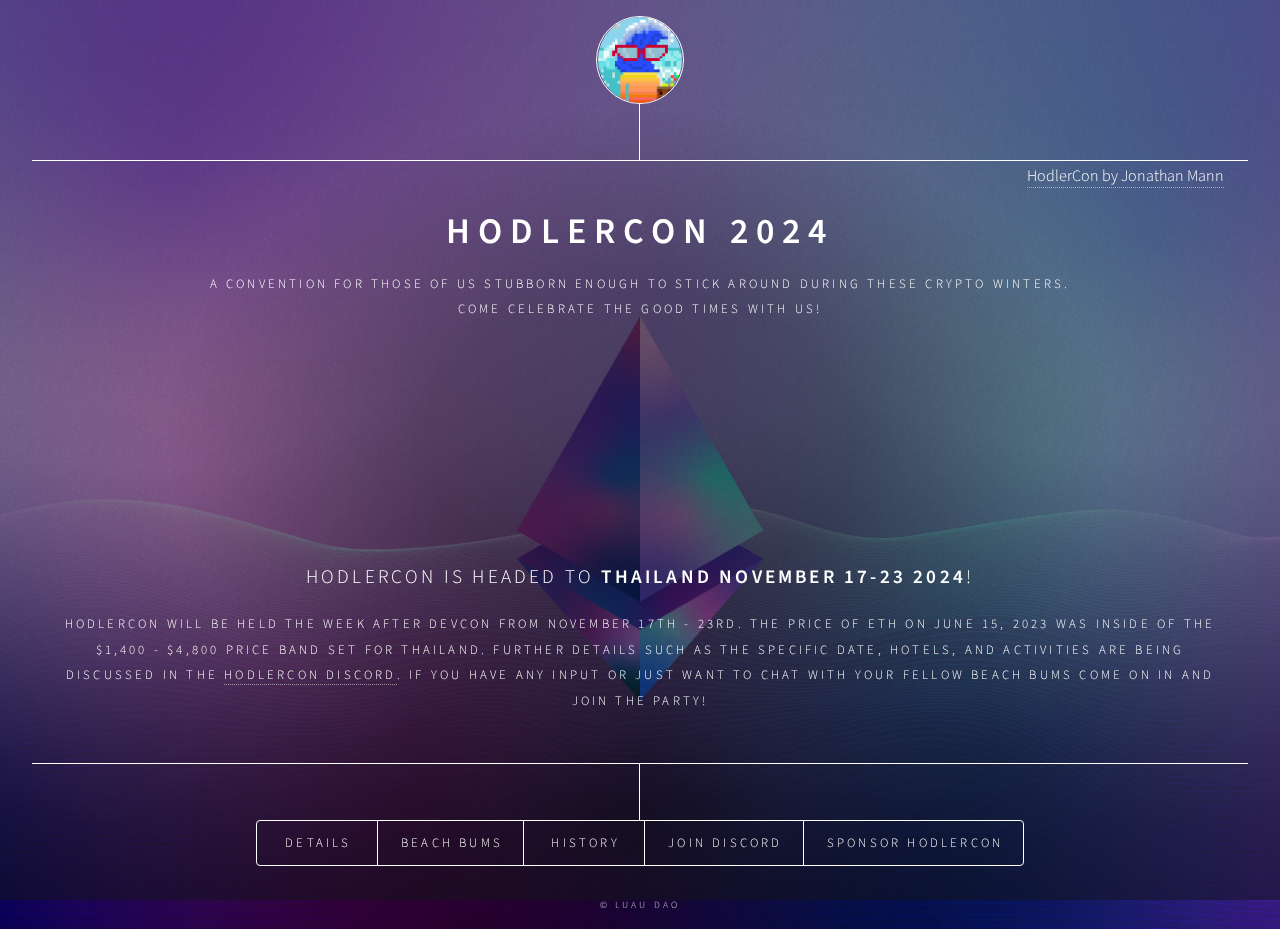
==== index.html @ 4661453b "Fix dates" ====
<!DOCTYPE HTML>
<!--
	Dimension by HTML5 UP
	html5up.net | @ajlkn
	Free for personal and commercial use under the CCA 3.0 license (html5up.net/license)
-->
<html>
	<head>
		<title>HodlerCon 2024</title>
		<link rel="apple-touch-icon" sizes="180x180" href="images/favicons/apple-touch-icon.png">
		<link rel="icon" type="image/png" sizes="32x32" href="images/favicons/favicon-32x32.png">
		<link rel="icon" type="image/png" sizes="16x16" href="images/favicons/favicon-16x16.png">
		<link rel="manifest" href="images/favicons/site.webmanifest">
		<link rel="mask-icon" href="images/favicons/safari-pinned-tab.svg" color="#5bbad5">
		<link rel="shortcut icon" href="images/favicons/favicon.ico">
		<meta name="msapplication-TileColor" content="#aa3d1e">
		<meta name="msapplication-config" content="images/favicons/browserconfig.xml">
		<meta name="theme-color" content="#ffffff">
		<meta charset="utf-8" />
		<meta name="viewport" content="width=device-width, initial-scale=1, user-scalable=no" />
		<link rel="stylesheet" href="assets/css/main.css" />
		<noscript><link rel="stylesheet" href="assets/css/noscript.css" /></noscript>
	</head>
	<body class="is-preload">

		<!-- Wrapper -->
			<div id="wrapper">

				<style>

					#overview-video {
						width: 100%;
						height: 100%;
						max-width: 360px;
						aspect-ratio: 16 / 9;
						margin-bottom: 0.5em;
					}

					#hodlercon-video {
						position: fixed;
						top: 0px;
						right: 0px;
						margin: 5px;
					}

					@media screen and (max-width: 736px) {
						#hodlercon-video {
							position: inherit;
						}
					}

					
				</style>

				<!-- Header -->
					<header id="header">
						<div class="logo">
							<img src="bb.png" style="	max-width: 100%;
														max-height: 100%;
														border-radius: 50%;">
						</div>
						<div class="content">
							<div class="inner">
								<h1>HodlerCon 2024</h1>
								<p>A convention for those of us stubborn enough to stick around during these crypto winters.<br/>Come celebrate the good times with us!</p>
								<iframe id="overview-video" src="https://www.youtube.com/embed/WRW9O5AIwBI" title="YouTube video player" frameborder="0" allow="accelerometer; autoplay; clipboard-write; encrypted-media; gyroscope; picture-in-picture; web-share" allowfullscreen></iframe>
								<p style="font-size: larger;">HodlerCon is headed to <strong>Thailand November 17-23 2024</strong>!</p>
								<p>Hodlercon will be held the week after Devcon from November 17th - 23rd. The price of ETH on June 15, 2023 was inside of the $1,400 - $4,800 price band set for Thailand. Further details such as the specific date, hotels, and activities are being discussed in the <a href="https://discord.com/invite/XS4bnxVawj">HodlerCon Discord</a>. If you have any input or just want to chat with your fellow beach bums come on in and join the party!</p>
							</div>
						</div>
						<nav>
							<ul>
								<li><a href="#details">Details</a></li>
								<li><a href="/beachbums" target="_new">Beach Bums</a></li>
								<li><a href="#history">History</a></li>
								<li><a href="https://discord.com/invite/XS4bnxVawj">Join Discord</a></li>
								<li><a href="https://forms.gle/fzM6CJZUQiHj1ija9" target="_new">Sponsor HodlerCon</a></li>
							</ul>
						</nav>
					</header>

				<!-- Main -->
					<div id="main">

						<!-- Details -->
							<article id="details" style="display: none; width: 60rem;">
								<h2 class="major">HodlerCon 2024 Details</h2>
								<p>HodlerCon will be held in Thailand in November 2024. Details are still being finalized. The location was determined by the price of ETH on June 15th, 2023. <a href="#votechoices">View the full list of locations that were previously up for voting</a>.</p>
								<p id="thailand"><img src="images/locations/thailand1.png" loading="lazy" style="width: 100%;"><br>
									<img src="images/locations/thailand2.png" loading="lazy" style="width: 100%;">&nbsp;</p>
								
							</article>

							<article id="votechoices" style="display: none; width: 60rem;">
								<h2 class="major">HodlerCon 2024 Locations</h2>
								<p>The location of HodlerCon 2024 was determined by the price of ETH on June 15, 2023. Listed below are a the options for each price range. Beach Bum hodlers used <a href="https://en.wikipedia.org/wiki/Ranked_voting" target="_blank">ranked choice voting</a> to vote for one location in each price band.</p>
								
								<h3 class="major" style="clear: both;">$0 - $1,400</h3>
								<p id="jt"><img src="images/locations/jt1.png" loading="lazy" style="width: 100%;"><br>
									<img src="images/locations/jt2.png" loading="lazy" style="width: 100%;">&nbsp;</p>
								<p id="goblin"><img src="images/locations/goblin1.jpg" loading="lazy" style="width: 100%;"><br>
									<img src="images/locations/goblin2.jpg" loading="lazy" style="width: 100%;">&nbsp;</p>
								<p id="orlando"><img src="images/locations/orlando1.png" loading="lazy" style="width: 100%;"><br>
									<img src="images/locations/orlando2.png" loading="lazy" style="width: 100%;">&nbsp;</p>
								<p id="glamping"><img src="images/locations/glamping1.png" loading="lazy" style="width: 100%;"><br>
									<img src="images/locations/glamping2.png" loading="lazy" style="width: 100%;">&nbsp;</p>
								<p id="cabos"><img src="images/locations/cabos1.png" loading="lazy" style="width: 100%;"><br>
									<img src="images/locations/cabos2.png" loading="lazy" style="width: 100%;">&nbsp;</p>
								<h3 class="major">$1,401 - $4,800</h3>
								<p id="puertorico"><img src="images/locations/puertorico1.png" loading="lazy" style="width: 100%;"><br>
									<img src="images/locations/puertorico2.png" loading="lazy" style="width: 100%;">&nbsp;</p>
								<p id="bermuda"><img src="images/locations/bermuda1.png" loading="lazy" style="width: 100%;"><br>
									<img src="images/locations/bermuda2.png" loading="lazy" style="width: 100%;">&nbsp;</p>
								<p id="iceland"><img src="images/locations/iceland1.png" loading="lazy" style="width: 100%;"><br>
									<img src="images/locations/iceland2.png" loading="lazy" style="width: 100%;">&nbsp;</p>
								<p id="thailand"><img src="images/locations/thailand1.png" loading="lazy" style="width: 100%;"><br>
									<img src="images/locations/thailand2.png" loading="lazy" style="width: 100%;">&nbsp;</p>
								<p id="portugal"><img src="images/locations/portugal1.png" loading="lazy" style="width: 100%;"><br>
									<img src="images/locations/portugal2.png" loading="lazy" style="width: 100%;">&nbsp;</p>
								<h3 class="major">$4,801 - $31,250</h3>
								<p id="greece"><img src="images/locations/greece1.png" loading="lazy" style="width: 100%;"><br>
									<img src="images/locations/greece2.png" loading="lazy" style="width: 100%;">&nbsp;</p>
								<p id="vietnam"><img src="images/locations/vietnam1.png" loading="lazy" style="width: 100%;"><br>
									<img src="images/locations/vietnam2.png" loading="lazy" style="width: 100%;">&nbsp;</p>
								<p id="fiji"><img src="images/locations/fiji1.png" loading="lazy" style="width: 100%;"><br>
									<img src="images/locations/fiji2.png" loading="lazy" style="width: 100%;">&nbsp;</p>
								<p id="nz"><img src="images/locations/nz1.png" loading="lazy" style="width: 100%;"><br>
									<img src="images/locations/nz2.png" loading="lazy" style="width: 100%;">&nbsp;</p>
								<p id="ireland"><img src="images/locations/ireland1.png" loading="lazy" style="width: 100%;"><br>
									<img src="images/locations/ireland2.png" loading="lazy" style="width: 100%;">&nbsp;</p>
							</article>

						<!-- History -->
							<article id="history" style="display: none;">
								<h2 class="major">History</h2>
								<span class="image main"><img src="images/history.jpg" loading="lazy" alt="" /></span>
								<p>HodlerCon was started on /r/EthFinance when Superphiz said we should go to Hawaii if the price was above ATH by next summer. The rest is history. More details to come.</p>
								<p><a href="/2022/">Archived version of HodlerCon 2022</a></p>
							</article>

					</div>

				<!-- Footer -->

					<div id="hodlercon-video" style="text-align: center;">
						<iframe src="https://www.youtube.com/embed/r38E8vqKCfg?&autoplay=1" title="YouTube video player" frameborder="0" allow="accelerometer; autoplay; clipboard-write; encrypted-media; gyroscope; picture-in-picture" allowfullscreen></iframe>
						<p style="margin: 0px;"><a href="https://songaday.world/auction/4865/" target="_new">HodlerCon by Jonathan Mann</a></p>
					</div>

					<footer id="footer">
						<p class="copyright">&copy; Luau DAO</p>
					</footer>
			</div>



		<!-- Scripts -->
			<script src="assets/js/jquery.min.js"></script>
			<script src="assets/js/browser.min.js"></script>
			<script src="assets/js/breakpoints.min.js"></script>
			<script src="assets/js/util.js"></script>
			<script src="assets/js/main.js"></script>

		<!-- BG -->
		<!-- Really hacky way to lazy load massive background image on slow connections or else nothing renders for 10+ seconds. Under script tags so $ is defined as native window onload doesn't work. I hate this template. -->
		<div id="bg2">
			<script>
				$( window ).on( "load", function () {
					document.getElementById("bg2").id = "bg";
				});
			</script>
		</div>
	</body>
</html>
---- assets/css/main.css ----
@import url(fontawesome-all.min.css);
@import url("https://fonts.googleapis.com/css?family=Source+Sans+Pro:300italic,600italic,300,600");

/*
	Dimension by HTML5 UP
	html5up.net | @ajlkn
	Free for personal and commercial use under the CCA 3.0 license (html5up.net/license)
*/

html, body, div, span, applet, object,
iframe, h1, h2, h3, h4, h5, h6, p, blockquote,
pre, a, abbr, acronym, address, big, cite,
code, del, dfn, em, img, ins, kbd, q, s, samp,
small, strike, strong, sub, sup, tt, var, b,
u, i, center, dl, dt, dd, ol, ul, li, fieldset,
form, label, legend, table, caption, tbody,
tfoot, thead, tr, th, td, article, aside,
canvas, details, embed, figure, figcaption,
footer, header, hgroup, menu, nav, output, ruby,
section, summary, time, mark, audio, video {
	margin: 0;
	padding: 0;
	border: 0;
	font-size: 100%;
	font: inherit;
	vertical-align: baseline;}

article, aside, details, figcaption, figure,
footer, header, hgroup, menu, nav, section {
	display: block;}

body {
	line-height: 1;
}

ol, ul {
	list-style: none;
}

blockquote, q {
	quotes: none;
}

	blockquote:before, blockquote:after, q:before, q:after {
		content: '';
		content: none;
	}

table {
	border-collapse: collapse;
	border-spacing: 0;
}

body {
	-webkit-text-size-adjust: none;
}

mark {
	background-color: transparent;
	color: inherit;
}

input::-moz-focus-inner {
	border: 0;
	padding: 0;
}

input, select, textarea {
	-moz-appearance: none;
	-webkit-appearance: none;
	-ms-appearance: none;
	appearance: none;
}

/* Basic */

	@-ms-viewport {
		width: device-width;
	}

	@media screen and (max-width: 480px) {

		html, body {
			min-width: 320px;
		}

	}

	html {
		box-sizing: border-box;
	}

	*, *:before, *:after {
		box-sizing: inherit;
	}

	body {
		background: #1b1f22;
	}

		body.is-preload *, body.is-preload *:before, body.is-preload *:after {
			-moz-animation: none !important;
			-webkit-animation: none !important;
			-ms-animation: none !important;
			animation: none !important;
			-moz-transition: none !important;
			-webkit-transition: none !important;
			-ms-transition: none !important;
			transition: none !important;
		}

/* Type */

	html {
		font-size: 16pt;
	}

		@media screen and (max-width: 1680px) {

			html {
				font-size: 12pt;
			}

		}

		@media screen and (max-width: 736px) {

			html {
				font-size: 11pt;
			}

		}

		@media screen and (max-width: 360px) {

			html {
				font-size: 10pt;
			}

		}

	body, input, select, textarea {
		color: #ffffff;
		font-family: "Source Sans Pro", sans-serif;
		font-weight: 300;
		font-size: 1rem;
		line-height: 1.65;
	}

	a {
		-moz-transition: color 0.2s ease-in-out, background-color 0.2s ease-in-out, border-bottom-color 0.2s ease-in-out;
		-webkit-transition: color 0.2s ease-in-out, background-color 0.2s ease-in-out, border-bottom-color 0.2s ease-in-out;
		-ms-transition: color 0.2s ease-in-out, background-color 0.2s ease-in-out, border-bottom-color 0.2s ease-in-out;
		transition: color 0.2s ease-in-out, background-color 0.2s ease-in-out, border-bottom-color 0.2s ease-in-out;
		border-bottom: dotted 1px rgba(255, 255, 255, 0.5);
		text-decoration: none;
		color: inherit;
	}

		a:hover {
			border-bottom-color: transparent;
		}

	strong, b {
		color: #ffffff;
		font-weight: 600;
	}

	em, i {
		font-style: italic;
	}

	p {
		margin: 0 0 1rem 0;
	}

	h1, h2, h3, h4, h5, h6 {
		color: #ffffff;
		font-weight: 600;
		line-height: 1.5;
		margin: 0 0 1rem 0;
		text-transform: uppercase;
		letter-spacing: 0.2rem;
	}

		h1 a, h2 a, h3 a, h4 a, h5 a, h6 a {
			color: inherit;
			text-decoration: none;
		}

		h1.major, h2.major, h3.major, h4.major, h5.major, h6.major {
			border-bottom: solid 1px #ffffff;
			/*width: -moz-max-content;
			width: -webkit-max-content;
			width: -ms-max-content;
			width: max-content;*/
			padding-bottom: 0.5rem;
			margin: 0 0 2rem 0;
		}

	h1 {
		font-size: 2.25rem;
		line-height: 1.3;
		letter-spacing: 0.5rem;
	}

	h2 {
		font-size: 1.5rem;
		line-height: 1.4;
		letter-spacing: 0.5rem;
	}

	h3 {
		font-size: 1rem;
	}

	h4 {
		font-size: 0.8rem;
	}

	h5 {
		font-size: 0.7rem;
	}

	h6 {
		font-size: 0.6rem;
	}

	@media screen and (max-width: 736px) {

		h1 {
			font-size: 1.75rem;
			line-height: 1.4;
		}

		h2 {
			font-size: 1.25em;
			line-height: 1.5;
		}

	}

	sub {
		font-size: 0.8rem;
		position: relative;
		top: 0.5rem;
	}

	sup {
		font-size: 0.8rem;
		position: relative;
		top: -0.5rem;
	}

	blockquote {
		border-left: solid 4px #ffffff;
		font-style: italic;
		margin: 0 0 2rem 0;
		padding: 0.5rem 0 0.5rem 2rem;
	}

	code {
		background: rgba(255, 255, 255, 0.075);
		border-radius: 4px;
		font-family: "Courier New", monospace;
		font-size: 0.9rem;
		margin: 0 0.25rem;
		padding: 0.25rem 0.65rem;
	}

	pre {
		-webkit-overflow-scrolling: touch;
		font-family: "Courier New", monospace;
		font-size: 0.9rem;
		margin: 0 0 2rem 0;
	}

		pre code {
			display: block;
			line-height: 1.75;
			padding: 1rem 1.5rem;
			overflow-x: auto;
		}

	hr {
		border: 0;
		border-bottom: solid 1px #ffffff;
		margin: 2.75rem 0;
	}

	.align-left {
		text-align: left;
	}

	.align-center {
		text-align: center;
	}

	.align-right {
		text-align: right;
	}

/* Form */

	form {
		margin: 0 0 2rem 0;
	}

		form > :last-child {
			margin-bottom: 0;
		}

		form > .fields {
			display: -moz-flex;
			display: -webkit-flex;
			display: -ms-flex;
			display: flex;
			-moz-flex-wrap: wrap;
			-webkit-flex-wrap: wrap;
			-ms-flex-wrap: wrap;
			flex-wrap: wrap;
			width: calc(100% + 3rem);
			margin: -1.5rem 0 2rem -1.5rem;
		}

			form > .fields > .field {
				-moz-flex-grow: 0;
				-webkit-flex-grow: 0;
				-ms-flex-grow: 0;
				flex-grow: 0;
				-moz-flex-shrink: 0;
				-webkit-flex-shrink: 0;
				-ms-flex-shrink: 0;
				flex-shrink: 0;
				padding: 1.5rem 0 0 1.5rem;
				width: calc(100% - 1.5rem);
			}

				form > .fields > .field.half {
					width: calc(50% - 0.75rem);
				}

				form > .fields > .field.third {
					width: calc(100%/3 - 0.5rem);
				}

				form > .fields > .field.quarter {
					width: calc(25% - 0.375rem);
				}

		@media screen and (max-width: 480px) {

			form > .fields {
				width: calc(100% + 3rem);
				margin: -1.5rem 0 2rem -1.5rem;
			}

				form > .fields > .field {
					padding: 1.5rem 0 0 1.5rem;
					width: calc(100% - 1.5rem);
				}

					form > .fields > .field.half {
						width: calc(100% - 1.5rem);
					}

					form > .fields > .field.third {
						width: calc(100% - 1.5rem);
					}

					form > .fields > .field.quarter {
						width: calc(100% - 1.5rem);
					}

		}

	label {
		color: #ffffff;
		display: block;
		font-size: 0.8rem;
		font-weight: 300;
		letter-spacing: 0.2rem;
		line-height: 1.5;
		margin: 0 0 1rem 0;
		text-transform: uppercase;
	}

	input[type="text"],
	input[type="password"],
	input[type="email"],
	input[type="tel"],
	select,
	textarea {
		-moz-appearance: none;
		-webkit-appearance: none;
		-ms-appearance: none;
		appearance: none;
		-moz-transition: border-color 0.2s ease-in-out, box-shadow 0.2s ease-in-out, background-color 0.2s ease-in-out;
		-webkit-transition: border-color 0.2s ease-in-out, box-shadow 0.2s ease-in-out, background-color 0.2s ease-in-out;
		-ms-transition: border-color 0.2s ease-in-out, box-shadow 0.2s ease-in-out, background-color 0.2s ease-in-out;
		transition: border-color 0.2s ease-in-out, box-shadow 0.2s ease-in-out, background-color 0.2s ease-in-out;
		background-color: transparent;
		border-radius: 4px;
		border: solid 1px #ffffff;
		color: inherit;
		display: block;
		outline: 0;
		padding: 0 1rem;
		text-decoration: none;
		width: 100%;
	}

		input[type="text"]:invalid,
		input[type="password"]:invalid,
		input[type="email"]:invalid,
		input[type="tel"]:invalid,
		select:invalid,
		textarea:invalid {
			box-shadow: none;
		}

		input[type="text"]:focus,
		input[type="password"]:focus,
		input[type="email"]:focus,
		input[type="tel"]:focus,
		select:focus,
		textarea:focus {
			background: rgba(255, 255, 255, 0.075);
			border-color: #ffffff;
			box-shadow: 0 0 0 1px #ffffff;
		}

	select {
		background-image: url("data:image/svg+xml;charset=utf8,%3Csvg xmlns='http://www.w3.org/2000/svg' width='40' height='40' preserveAspectRatio='none' viewBox='0 0 40 40'%3E%3Cpath d='M9.4,12.3l10.4,10.4l10.4-10.4c0.2-0.2,0.5-0.4,0.9-0.4c0.3,0,0.6,0.1,0.9,0.4l3.3,3.3c0.2,0.2,0.4,0.5,0.4,0.9 c0,0.4-0.1,0.6-0.4,0.9L20.7,31.9c-0.2,0.2-0.5,0.4-0.9,0.4c-0.3,0-0.6-0.1-0.9-0.4L4.3,17.3c-0.2-0.2-0.4-0.5-0.4-0.9 c0-0.4,0.1-0.6,0.4-0.9l3.3-3.3c0.2-0.2,0.5-0.4,0.9-0.4S9.1,12.1,9.4,12.3z' fill='%23ffffff' /%3E%3C/svg%3E");
		background-size: 1.25rem;
		background-repeat: no-repeat;
		background-position: calc(100% - 1rem) center;
		height: 2.75rem;
		padding-right: 2.75rem;
		text-overflow: ellipsis;
	}

		select option {
			color: #ffffff;
			background: #1b1f22;
		}

		select:focus::-ms-value {
			background-color: transparent;
		}

		select::-ms-expand {
			display: none;
		}

	input[type="text"],
	input[type="password"],
	input[type="email"],
	select {
		height: 2.75rem;
	}

	textarea {
		padding: 0.75rem 1rem;
	}

	input[type="checkbox"],
	input[type="radio"] {
		-moz-appearance: none;
		-webkit-appearance: none;
		-ms-appearance: none;
		appearance: none;
		display: block;
		float: left;
		margin-right: -2rem;
		opacity: 0;
		width: 1rem;
		z-index: -1;
	}

		input[type="checkbox"] + label,
		input[type="radio"] + label {
			text-decoration: none;
			-moz-user-select: none;
			-webkit-user-select: none;
			-ms-user-select: none;
			user-select: none;
			color: #ffffff;
			cursor: pointer;
			display: inline-block;
			font-size: 0.8rem;
			font-weight: 300;
			margin: 0 0 0.5rem 0;
			padding-left: 2.65rem;
			padding-right: 0.75rem;
			position: relative;
		}

			input[type="checkbox"] + label:before,
			input[type="radio"] + label:before {
				-moz-osx-font-smoothing: grayscale;
				-webkit-font-smoothing: antialiased;
				display: inline-block;
				font-style: normal;
				font-variant: normal;
				text-rendering: auto;
				line-height: 1;
				text-transform: none !important;
				font-family: 'Font Awesome 5 Free';
				font-weight: 900;
			}

			input[type="checkbox"] + label:before,
			input[type="radio"] + label:before {
				-moz-transition: border-color 0.2s ease-in-out, box-shadow 0.2s ease-in-out, background-color 0.2s ease-in-out;
				-webkit-transition: border-color 0.2s ease-in-out, box-shadow 0.2s ease-in-out, background-color 0.2s ease-in-out;
				-ms-transition: border-color 0.2s ease-in-out, box-shadow 0.2s ease-in-out, background-color 0.2s ease-in-out;
				transition: border-color 0.2s ease-in-out, box-shadow 0.2s ease-in-out, background-color 0.2s ease-in-out;
				border-radius: 4px;
				border: solid 1px #ffffff;
				content: '';
				display: inline-block;
				height: 1.65rem;
				left: 0;
				line-height: 1.65rem;
				position: absolute;
				text-align: center;
				top: -0.15rem;
				width: 1.65rem;
			}

		input[type="checkbox"]:checked + label:before,
		input[type="radio"]:checked + label:before {
			background: #ffffff !important;
			border-color: #ffffff !important;
			color: #1b1f22;
			content: '\f00c';
		}

		input[type="checkbox"]:focus + label:before,
		input[type="radio"]:focus + label:before {
			background: rgba(255, 255, 255, 0.075);
			border-color: #ffffff;
			box-shadow: 0 0 0 1px #ffffff;
		}

	input[type="checkbox"] + label:before {
		border-radius: 4px;
	}

	input[type="radio"] + label:before {
		border-radius: 100%;
	}

	::-webkit-input-placeholder {
		color: rgba(255, 255, 255, 0.5) !important;
		opacity: 1.0;
	}

	:-moz-placeholder {
		color: rgba(255, 255, 255, 0.5) !important;
		opacity: 1.0;
	}

	::-moz-placeholder {
		color: rgba(255, 255, 255, 0.5) !important;
		opacity: 1.0;
	}

	:-ms-input-placeholder {
		color: rgba(255, 255, 255, 0.5) !important;
		opacity: 1.0;
	}

	.formerize-placeholder {
		color: rgba(255, 255, 255, 0.5) !important;
		opacity: 1.0;
	}

/* Box */

	.box {
		border-radius: 4px;
		border: solid 1px #ffffff;
		margin-bottom: 2rem;
		padding: 1.5em;
	}

		.box > :last-child,
		.box > :last-child > :last-child,
		.box > :last-child > :last-child > :last-child {
			margin-bottom: 0;
		}

		.box.alt {
			border: 0;
			border-radius: 0;
			padding: 0;
		}

/* Icon */

	.icon {
		text-decoration: none;
		border-bottom: none;
		position: relative;
	}

		.icon:before {
			-moz-osx-font-smoothing: grayscale;
			-webkit-font-smoothing: antialiased;
			display: inline-block;
			font-style: normal;
			font-variant: normal;
			text-rendering: auto;
			line-height: 1;
			text-transform: none !important;
			font-family: 'Font Awesome 5 Free';
			font-weight: 400;
		}

		.icon > .label {
			display: none;
		}

		.icon:before {
			line-height: inherit;
		}

		.icon.solid:before {
			font-weight: 900;
		}

		.icon.brands:before {
			font-family: 'Font Awesome 5 Brands';
		}

/* Image */

	.image {
		border-radius: 4px;
		border: 0;
		display: inline-block;
		position: relative;
	}

		.image:before {
			pointer-events: none;
			background-image: url("../../images/overlay.png");
			background-color: rgba(19, 21, 25, 0.5);
			border-radius: 4px;
			content: '';
			display: block;
			height: 100%;
			left: 0;
			opacity: 0.5;
			position: absolute;
			top: 0;
			width: 100%;
		}

		.image img {
			border-radius: 4px;
			display: block;
		}

		.image.left, .image.right {
			max-width: 40%;
		}

			.image.left img, .image.right img {
				width: 100%;
			}

		.image.left {
			float: left;
			padding: 0 1.5em 1em 0;
			top: 0.25em;
		}

		.image.right {
			float: right;
			padding: 0 0 1em 1.5em;
			top: 0.25em;
		}

		.image.fit {
			display: block;
			margin: 0 0 2rem 0;
			width: 100%;
		}

			.image.fit img {
				width: 100%;
			}

		.image.main {
			display: block;
			margin: 2.5rem 0;
			width: 100%;
		}

			.image.main img {
				width: 100%;
			}

		@media screen and (max-width: 736px) {

			.image.main {
				margin: 2rem 0;
			}

		}

		@media screen and (max-width: 480px) {

			.image.main {
				margin: 1.5rem 0;
			}

		}

/* List */

	ol {
		list-style: decimal;
		margin: 0 0 2rem 0;
		padding-left: 1.25em;
	}

		ol li {
			padding-left: 0.25em;
		}

	ul {
		list-style: disc;
		margin: 0 0 2rem 0;
		padding-left: 1em;
	}

		ul li {
			padding-left: 0.5em;
		}

		ul.alt {
			list-style: none;
			padding-left: 0;
		}

			ul.alt li {
				border-top: solid 1px #ffffff;
				padding: 0.5em 0;
			}

				ul.alt li:first-child {
					border-top: 0;
					padding-top: 0;
				}

	dl {
		margin: 0 0 2rem 0;
	}

		dl dt {
			display: block;
			font-weight: 600;
			margin: 0 0 1rem 0;
		}

		dl dd {
			margin-left: 2rem;
		}

/* Actions */

	ul.actions {
		display: -moz-flex;
		display: -webkit-flex;
		display: -ms-flex;
		display: flex;
		cursor: default;
		list-style: none;
		margin-left: -1rem;
		padding-left: 0;
	}

		ul.actions li {
			padding: 0 0 0 1rem;
			vertical-align: middle;
		}

		ul.actions.special {
			-moz-justify-content: center;
			-webkit-justify-content: center;
			-ms-justify-content: center;
			justify-content: center;
			width: 100%;
			margin-left: 0;
		}

			ul.actions.special li:first-child {
				padding-left: 0;
			}

		ul.actions.stacked {
			-moz-flex-direction: column;
			-webkit-flex-direction: column;
			-ms-flex-direction: column;
			flex-direction: column;
			margin-left: 0;
		}

			ul.actions.stacked li {
				padding: 1.3rem 0 0 0;
			}

				ul.actions.stacked li:first-child {
					padding-top: 0;
				}

		ul.actions.fit {
			width: calc(100% + 1rem);
		}

			ul.actions.fit li {
				-moz-flex-grow: 1;
				-webkit-flex-grow: 1;
				-ms-flex-grow: 1;
				flex-grow: 1;
				-moz-flex-shrink: 1;
				-webkit-flex-shrink: 1;
				-ms-flex-shrink: 1;
				flex-shrink: 1;
				width: 100%;
			}

				ul.actions.fit li > * {
					width: 100%;
				}

			ul.actions.fit.stacked {
				width: 100%;
			}

		@media screen and (max-width: 480px) {

			ul.actions:not(.fixed) {
				-moz-flex-direction: column;
				-webkit-flex-direction: column;
				-ms-flex-direction: column;
				flex-direction: column;
				margin-left: 0;
				width: 100% !important;
			}

				ul.actions:not(.fixed) li {
					-moz-flex-grow: 1;
					-webkit-flex-grow: 1;
					-ms-flex-grow: 1;
					flex-grow: 1;
					-moz-flex-shrink: 1;
					-webkit-flex-shrink: 1;
					-ms-flex-shrink: 1;
					flex-shrink: 1;
					padding: 1rem 0 0 0;
					text-align: center;
					width: 100%;
				}

					ul.actions:not(.fixed) li > * {
						width: 100%;
					}

					ul.actions:not(.fixed) li:first-child {
						padding-top: 0;
					}

					ul.actions:not(.fixed) li input[type="submit"],
					ul.actions:not(.fixed) li input[type="reset"],
					ul.actions:not(.fixed) li input[type="button"],
					ul.actions:not(.fixed) li button,
					ul.actions:not(.fixed) li .button {
						width: 100%;
					}

						ul.actions:not(.fixed) li input[type="submit"].icon:before,
						ul.actions:not(.fixed) li input[type="reset"].icon:before,
						ul.actions:not(.fixed) li input[type="button"].icon:before,
						ul.actions:not(.fixed) li button.icon:before,
						ul.actions:not(.fixed) li .button.icon:before {
							margin-left: -0.5em;
						}

		}

/* Icons */

	ul.icons {
		cursor: default;
		list-style: none;
		padding-left: 0;
	}

		ul.icons li {
			display: inline-block;
			padding: 0 0.75em 0 0;
		}

			ul.icons li:last-child {
				padding-right: 0;
			}

			ul.icons li a {
				border-radius: 100%;
				box-shadow: inset 0 0 0 1px #ffffff;
				display: inline-block;
				height: 2.25rem;
				line-height: 2.25rem;
				text-align: center;
				width: 2.25rem;
			}

				ul.icons li a:hover {
					background-color: rgba(255, 255, 255, 0.075);
				}

				ul.icons li a:active {
					background-color: rgba(255, 255, 255, 0.175);
				}

/* Table */

	.table-wrapper {
		-webkit-overflow-scrolling: touch;
		overflow-x: auto;
	}

	table {
		margin: 0 0 2rem 0;
		width: 100%;
	}

		table tbody tr {
			border: solid 1px #ffffff;
			border-left: 0;
			border-right: 0;
		}

			table tbody tr:nth-child(2n + 1) {
				background-color: rgba(255, 255, 255, 0.075);
			}

		table td {
			padding: 0.75em 0.75em;
		}

		table th {
			color: #ffffff;
			font-size: 0.9em;
			font-weight: 600;
			padding: 0 0.75em 0.75em 0.75em;
			text-align: left;
		}

		table thead {
			border-bottom: solid 2px #ffffff;
		}

		table tfoot {
			border-top: solid 2px #ffffff;
		}

		table.alt {
			border-collapse: separate;
		}

			table.alt tbody tr td {
				border: solid 1px #ffffff;
				border-left-width: 0;
				border-top-width: 0;
			}

				table.alt tbody tr td:first-child {
					border-left-width: 1px;
				}

			table.alt tbody tr:first-child td {
				border-top-width: 1px;
			}

			table.alt thead {
				border-bottom: 0;
			}

			table.alt tfoot {
				border-top: 0;
			}

/* Button */

	input[type="submit"],
	input[type="reset"],
	input[type="button"],
	button,
	.button {
		-moz-appearance: none;
		-webkit-appearance: none;
		-ms-appearance: none;
		appearance: none;
		-moz-transition: background-color 0.2s ease-in-out, color 0.2s ease-in-out;
		-webkit-transition: background-color 0.2s ease-in-out, color 0.2s ease-in-out;
		-ms-transition: background-color 0.2s ease-in-out, color 0.2s ease-in-out;
		transition: background-color 0.2s ease-in-out, color 0.2s ease-in-out;
		background-color: transparent;
		border-radius: 4px;
		border: 0;
		box-shadow: inset 0 0 0 1px #ffffff;
		color: #ffffff !important;
		cursor: pointer;
		display: inline-block;
		font-size: 0.8rem;
		font-weight: 300;
		height: 2.75rem;
		letter-spacing: 0.2rem;
		line-height: 2.75rem;
		outline: 0;
		padding: 0 1.25rem 0 1.35rem;
		text-align: center;
		text-decoration: none;
		text-transform: uppercase;
		white-space: nowrap;
	}

		input[type="submit"]:hover,
		input[type="reset"]:hover,
		input[type="button"]:hover,
		button:hover,
		.button:hover {
			background-color: rgba(255, 255, 255, 0.075);
		}

		input[type="submit"]:active,
		input[type="reset"]:active,
		input[type="button"]:active,
		button:active,
		.button:active {
			background-color: rgba(255, 255, 255, 0.175);
		}

		input[type="submit"].icon:before,
		input[type="reset"].icon:before,
		input[type="button"].icon:before,
		button.icon:before,
		.button.icon:before {
			margin-right: 0.5em;
		}

		input[type="submit"].fit,
		input[type="reset"].fit,
		input[type="button"].fit,
		button.fit,
		.button.fit {
			width: 100%;
		}

		input[type="submit"].small,
		input[type="reset"].small,
		input[type="button"].small,
		button.small,
		.button.small {
			font-size: 0.6rem;
			height: 2.0625rem;
			line-height: 2.0625rem;
		}

		input[type="submit"].primary,
		input[type="reset"].primary,
		input[type="button"].primary,
		button.primary,
		.button.primary {
			background-color: #ffffff;
			color: #1b1f22 !important;
			font-weight: 600;
		}

		input[type="submit"].disabled, input[type="submit"]:disabled,
		input[type="reset"].disabled,
		input[type="reset"]:disabled,
		input[type="button"].disabled,
		input[type="button"]:disabled,
		button.disabled,
		button:disabled,
		.button.disabled,
		.button:disabled {
			pointer-events: none;
			cursor: default;
			opacity: 0.25;
		}

	input[type="submit"],
	input[type="reset"],
	input[type="button"],
	button {
		line-height: calc(2.75rem - 2px);
	}

/* BG */

	#bg {
		-moz-transform: scale(1.0);
		-webkit-transform: scale(1.0);
		-ms-transform: scale(1.0);
		transform: scale(1.0);
		-webkit-backface-visibility: hidden;
		position: fixed;
		top: 0;
		left: 0;
		width: 100%;
		height: 100vh;
		z-index: 1;
	}

		#bg:before, #bg:after {
			content: '';
			display: block;
			position: absolute;
			top: 0;
			left: 0;
			width: 100%;
			height: 100%;
		}

		#bg:before {
			-moz-transition: background-color 2.5s ease-in-out;
			-webkit-transition: background-color 2.5s ease-in-out;
			-ms-transition: background-color 2.5s ease-in-out;
			transition: background-color 2.5s ease-in-out;
			-moz-transition-delay: 0.75s;
			-webkit-transition-delay: 0.75s;
			-ms-transition-delay: 0.75s;
			transition-delay: 0.75s;
			background-image: linear-gradient(to top, rgba(19, 21, 25, 0.5), rgba(19, 21, 25, 0.5)), url("../../images/overlay.png");
			background-size: auto,
 256px 256px;
			background-position: center,
 center;
			background-repeat: no-repeat,
 repeat;
			z-index: 2;
		}

		#bg:after {
			-moz-transform: scale(1.125);
			-webkit-transform: scale(1.125);
			-ms-transform: scale(1.125);
			transform: scale(1.125);
			-moz-transition: -moz-transform 0.325s ease-in-out, -moz-filter 0.325s ease-in-out;
			-webkit-transition: -webkit-transform 0.325s ease-in-out, -webkit-filter 0.325s ease-in-out;
			-ms-transition: -ms-transform 0.325s ease-in-out, -ms-filter 0.325s ease-in-out;
			transition: transform 0.325s ease-in-out, filter 0.325s ease-in-out;
			background-image: url("../../images/bg.jpg");
			background-position: center;
			background-size: cover;
			background-repeat: no-repeat;
			z-index: 1;
		}

		body.is-article-visible #bg:after {
			-moz-transform: scale(1.0825);
			-webkit-transform: scale(1.0825);
			-ms-transform: scale(1.0825);
			transform: scale(1.0825);
			-moz-filter: blur(0.2rem);
			-webkit-filter: blur(0.2rem);
			-ms-filter: blur(0.2rem);
			filter: blur(0.2rem);
		}

		body.is-preload #bg:before {
			background-color: #000000;
		}

/* Wrapper */

	#wrapper {
		display: -moz-flex;
		display: -webkit-flex;
		display: -ms-flex;
		display: flex;
		-moz-flex-direction: column;
		-webkit-flex-direction: column;
		-ms-flex-direction: column;
		flex-direction: column;
		-moz-align-items: center;
		-webkit-align-items: center;
		-ms-align-items: center;
		align-items: center;
		-moz-justify-content: space-between;
		-webkit-justify-content: space-between;
		-ms-justify-content: space-between;
		justify-content: space-between;
		position: relative;
		min-height: 100vh;
		width: 100%;
		padding: 1rem 2rem;
		z-index: 3;
	}

		#wrapper:before {
			content: '';
			display: block;
		}

		@media screen and (max-width: 1680px) {

			#wrapper {
				padding: 1rem 2rem;
			}

		}

		@media screen and (max-width: 736px) {

			#wrapper {
				padding: 1rem 1rem;
			}

		}

		@media screen and (max-width: 480px) {

			#wrapper {
				padding: 1rem;
			}

		}

/* Header */

	#header {
		display: -moz-flex;
		display: -webkit-flex;
		display: -ms-flex;
		display: flex;
		-moz-flex-direction: column;
		-webkit-flex-direction: column;
		-ms-flex-direction: column;
		flex-direction: column;
		-moz-align-items: center;
		-webkit-align-items: center;
		-ms-align-items: center;
		align-items: center;
		-moz-transition: -moz-transform 0.325s ease-in-out, -moz-filter 0.325s ease-in-out, opacity 0.325s ease-in-out;
		-webkit-transition: -webkit-transform 0.325s ease-in-out, -webkit-filter 0.325s ease-in-out, opacity 0.325s ease-in-out;
		-ms-transition: -ms-transform 0.325s ease-in-out, -ms-filter 0.325s ease-in-out, opacity 0.325s ease-in-out;
		transition: transform 0.325s ease-in-out, filter 0.325s ease-in-out, opacity 0.325s ease-in-out;
		background-image: -moz-radial-gradient(rgba(0, 0, 0, 0.25) 25%, rgba(0, 0, 0, 0) 55%);
		background-image: -webkit-radial-gradient(rgba(0, 0, 0, 0.25) 25%, rgba(0, 0, 0, 0) 55%);
		background-image: -ms-radial-gradient(rgba(0, 0, 0, 0.25) 25%, rgba(0, 0, 0, 0) 55%);
		background-image: radial-gradient(rgba(0, 0, 0, 0.25) 25%, rgba(0, 0, 0, 0) 55%);
		max-width: 100%;
		text-align: center;
	}

		#header > * {
			-moz-transition: opacity 0.325s ease-in-out;
			-webkit-transition: opacity 0.325s ease-in-out;
			-ms-transition: opacity 0.325s ease-in-out;
			transition: opacity 0.325s ease-in-out;
			position: relative;
			margin-top: 3.5rem;
		}

			#header > *:before {
				content: '';
				display: block;
				position: absolute;
				top: calc(-3.5rem - 1px);
				left: calc(50% - 1px);
				width: 1px;
				height: calc(3.5rem + 1px);
				background: #ffffff;
			}

		#header > :first-child {
			margin-top: 0;
		}

			#header > :first-child:before {
				display: none;
			}

		#header .logo {
			width: 5.5rem;
			height: 5.5rem;
			line-height: 5.5rem;
			border: solid 1px #ffffff;
			border-radius: 100%;
		}

			#header .logo .icon:before {
				font-size: 2rem;
			}

		#header .content {
			border-style: solid;
			border-color: #ffffff;
			border-top-width: 1px;
			border-bottom-width: 1px;
			max-width: 100%;
		}

			#header .content .inner {
				-moz-transition: max-height 0.75s ease, padding 0.75s ease, opacity 0.325s ease-in-out;
				-webkit-transition: max-height 0.75s ease, padding 0.75s ease, opacity 0.325s ease-in-out;
				-ms-transition: max-height 0.75s ease, padding 0.75s ease, opacity 0.325s ease-in-out;
				transition: max-height 0.75s ease, padding 0.75s ease, opacity 0.325s ease-in-out;
				-moz-transition-delay: 0.25s;
				-webkit-transition-delay: 0.25s;
				-ms-transition-delay: 0.25s;
				transition-delay: 0.25s;
				padding: 3rem 2rem;
				/*max-height: 40rem;*/
				overflow: hidden;
			}

				#header .content .inner > :last-child {
					margin-bottom: 0;
				}

			#header .content p {
				text-transform: uppercase;
				letter-spacing: 0.2rem;
				font-size: 0.8rem;
				line-height: 2;
			}

		#header nav ul {
			display: -moz-flex;
			display: -webkit-flex;
			display: -ms-flex;
			display: flex;
			margin-bottom: 0;
			list-style: none;
			padding-left: 0;
			border: solid 1px #ffffff;
			border-radius: 4px;
		}

			#header nav ul li {
				padding-left: 0;
				border-left: solid 1px #ffffff;
			}

				#header nav ul li:first-child {
					border-left: 0;
				}

				#header nav ul li a {
					display: block;
					min-width: 7.5rem;
					height: 2.75rem;
					line-height: 2.75rem;
					padding: 0 1.25rem 0 1.45rem;
					text-transform: uppercase;
					letter-spacing: 0.2rem;
					font-size: 0.8rem;
					border-bottom: 0;
				}

					#header nav ul li a:hover {
						background-color: rgba(255, 255, 255, 0.075);
					}

					#header nav ul li a:active {
						background-color: rgba(255, 255, 255, 0.175);
					}

		#header nav.use-middle:after {
			content: '';
			display: block;
			position: absolute;
			top: 0;
			left: calc(50% - 1px);
			width: 1px;
			height: 100%;
			background: #ffffff;
		}

		#header nav.use-middle ul li.is-middle {
			border-left: 0;
		}

		body.is-article-visible #header {
			-moz-transform: scale(0.95);
			-webkit-transform: scale(0.95);
			-ms-transform: scale(0.95);
			transform: scale(0.95);
			-moz-filter: blur(0.1rem);
			-webkit-filter: blur(0.1rem);
			-ms-filter: blur(0.1rem);
			filter: blur(0.1rem);
			opacity: 0;
		}

		body.is-preload #header {
			-moz-filter: blur(0.125rem);
			-webkit-filter: blur(0.125rem);
			-ms-filter: blur(0.125rem);
			filter: blur(0.125rem);
		}

			body.is-preload #header > * {
				opacity: 0;
			}

			body.is-preload #header .content .inner {
				max-height: 0;
				padding-top: 0;
				padding-bottom: 0;
				opacity: 0;
			}

		@media screen and (max-width: 980px) {

			#header .content p br {
				display: none;
			}

		}

		@media screen and (max-width: 736px) {

			#header > * {
				margin-top: 2rem;
			}

				#header > *:before {
					top: calc(-2rem - 1px);
					height: calc(2rem + 1px);
				}

			#header .logo {
				width: 4.75rem;
				height: 4.75rem;
				line-height: 4.75rem;
			}

				#header .logo .icon:before {
					font-size: 1.75rem;
				}

			#header .content .inner {
				padding: 2.5rem 1rem;
			}

			#header .content p {
				line-height: 1.875;
			}

		}

		@media screen and (max-width: 480px) {

			#header {
				padding: 1.5rem 0;
			}

				#header .content .inner {
					padding: 2.5rem 0;
				}

				#header nav ul {
					-moz-flex-direction: column;
					-webkit-flex-direction: column;
					-ms-flex-direction: column;
					flex-direction: column;
					min-width: 10rem;
					max-width: 100%;
				}

					#header nav ul li {
						border-left: 0;
						border-top: solid 1px #ffffff;
					}

						#header nav ul li:first-child {
							border-top: 0;
						}

						#header nav ul li a {
							height: 3rem;
							line-height: 3rem;
							min-width: 0;
							width: 100%;
						}

				#header nav.use-middle:after {
					display: none;
				}

		}

/* Main */

	#main {
		-moz-flex-grow: 1;
		-webkit-flex-grow: 1;
		-ms-flex-grow: 1;
		flex-grow: 1;
		-moz-flex-shrink: 1;
		-webkit-flex-shrink: 1;
		-ms-flex-shrink: 1;
		flex-shrink: 1;
		display: -moz-flex;
		display: -webkit-flex;
		display: -ms-flex;
		display: flex;
		-moz-align-items: center;
		-webkit-align-items: center;
		-ms-align-items: center;
		align-items: center;
		-moz-justify-content: center;
		-webkit-justify-content: center;
		-ms-justify-content: center;
		justify-content: center;
		-moz-flex-direction: column;
		-webkit-flex-direction: column;
		-ms-flex-direction: column;
		flex-direction: column;
		position: relative;
		max-width: 100%;
		z-index: 3;
	}

		#main article {
			-moz-transform: translateY(0.25rem);
			-webkit-transform: translateY(0.25rem);
			-ms-transform: translateY(0.25rem);
			transform: translateY(0.25rem);
			-moz-transition: opacity 0.325s ease-in-out, -moz-transform 0.325s ease-in-out;
			-webkit-transition: opacity 0.325s ease-in-out, -webkit-transform 0.325s ease-in-out;
			-ms-transition: opacity 0.325s ease-in-out, -ms-transform 0.325s ease-in-out;
			transition: opacity 0.325s ease-in-out, transform 0.325s ease-in-out;
			padding: 4.5rem 2.5rem 1.5rem 2.5rem ;
			position: relative;
			width: 40rem;
			max-width: 100%;
			background-color: rgba(27, 31, 34, 0.85);
			border-radius: 4px;
			opacity: 0;
		}

			#main article.active {
				-moz-transform: translateY(0);
				-webkit-transform: translateY(0);
				-ms-transform: translateY(0);
				transform: translateY(0);
				opacity: 1;
			}

			#main article .close {
				display: block;
				position: absolute;
				top: 0;
				right: 0;
				width: 4rem;
				height: 4rem;
				cursor: pointer;
				text-indent: 4rem;
				overflow: hidden;
				white-space: nowrap;
			}

				#main article .close:before {
					-moz-transition: background-color 0.2s ease-in-out;
					-webkit-transition: background-color 0.2s ease-in-out;
					-ms-transition: background-color 0.2s ease-in-out;
					transition: background-color 0.2s ease-in-out;
					content: '';
					display: block;
					position: absolute;
					top: 0.75rem;
					left: 0.75rem;
					width: 2.5rem;
					height: 2.5rem;
					border-radius: 100%;
					background-position: center;
					background-image: url("data:image/svg+xml;charset=utf8,%3Csvg xmlns='http://www.w3.org/2000/svg' xmlns:xlink='http://www.w3.org/1999/xlink' width='20px' height='20px' viewBox='0 0 20 20' zoomAndPan='disable'%3E%3Cstyle%3Eline %7B stroke: %23ffffff%3B stroke-width: 1%3B %7D%3C/style%3E%3Cline x1='2' y1='2' x2='18' y2='18' /%3E%3Cline x1='18' y1='2' x2='2' y2='18' /%3E%3C/svg%3E");
					background-size: 20px 20px;
					background-repeat: no-repeat;
				}

				#main article .close:hover:before {
					background-color: rgba(255, 255, 255, 0.075);
				}

				#main article .close:active:before {
					background-color: rgba(255, 255, 255, 0.175);
				}

		@media screen and (max-width: 736px) {

			#main article {
				padding: 3.5rem 2rem 0.5rem 2rem ;
			}

				#main article .close:before {
					top: 0.875rem;
					left: 0.875rem;
					width: 2.25rem;
					height: 2.25rem;
					background-size: 14px 14px;
				}

		}

		@media screen and (max-width: 480px) {

			#main article {
				padding: 3rem 1.5rem 0.5rem 1.5rem ;
			}

		}

/* Footer */

	#footer {
		-moz-transition: -moz-transform 0.325s ease-in-out, -moz-filter 0.325s ease-in-out, opacity 0.325s ease-in-out;
		-webkit-transition: -webkit-transform 0.325s ease-in-out, -webkit-filter 0.325s ease-in-out, opacity 0.325s ease-in-out;
		-ms-transition: -ms-transform 0.325s ease-in-out, -ms-filter 0.325s ease-in-out, opacity 0.325s ease-in-out;
		transition: transform 0.325s ease-in-out, filter 0.325s ease-in-out, opacity 0.325s ease-in-out;
		width: 100%;
		max-width: 100%;
		margin-top: 2rem;
		text-align: center;
	}

		#footer .copyright {
			letter-spacing: 0.2rem;
			font-size: 0.6rem;
			opacity: 0.75;
			margin-bottom: 0;
			text-transform: uppercase;
		}

		body.is-article-visible #footer {
			-moz-transform: scale(0.95);
			-webkit-transform: scale(0.95);
			-ms-transform: scale(0.95);
			transform: scale(0.95);
			-moz-filter: blur(0.1rem);
			-webkit-filter: blur(0.1rem);
			-ms-filter: blur(0.1rem);
			filter: blur(0.1rem);
			opacity: 0;
		}

		body.is-preload #footer {
			opacity: 0;
		}
---- assets/css/noscript.css ----
/*
	Dimension by HTML5 UP
	html5up.net | @ajlkn
	Free for personal and commercial use under the CCA 3.0 license (html5up.net/license)
*/

/* BG */

	body.is-preload #bg:before {
		background-color: transparent;
	}

/* Header */

	body.is-preload #header {
		-moz-filter: none;
		-webkit-filter: none;
		-ms-filter: none;
		filter: none;
	}

		body.is-preload #header > * {
			opacity: 1;
		}

		body.is-preload #header .content .inner {
			max-height: none;
			padding: 3rem 2rem;
			opacity: 1;
		}

/* Main */

	#main article {
		opacity: 1;
		margin: 4rem 0 0 0;
	}
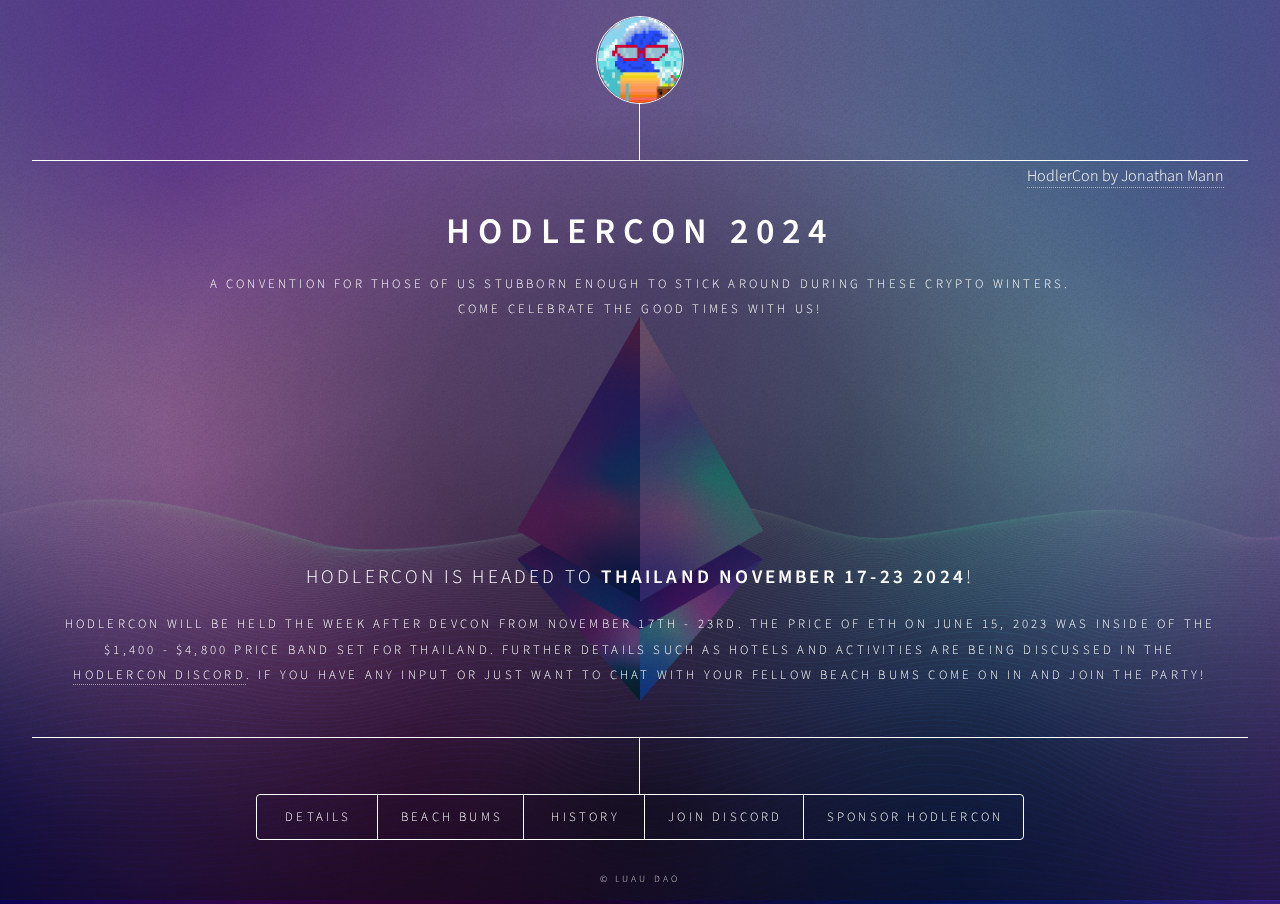
==== commit 7f4aea3f: "Fix details" ====
--- a/index.html
+++ b/index.html
@@ -65,7 +65,7 @@
 								<p>A convention for those of us stubborn enough to stick around during these crypto winters.<br/>Come celebrate the good times with us!</p>
 								<iframe id="overview-video" src="https://www.youtube.com/embed/WRW9O5AIwBI" title="YouTube video player" frameborder="0" allow="accelerometer; autoplay; clipboard-write; encrypted-media; gyroscope; picture-in-picture; web-share" allowfullscreen></iframe>
 								<p style="font-size: larger;">HodlerCon is headed to <strong>Thailand November 17-23 2024</strong>!</p>
-								<p>Hodlercon will be held the week after Devcon from November 17th - 23rd. The price of ETH on June 15, 2023 was inside of the $1,400 - $4,800 price band set for Thailand. Further details such as the specific date, hotels, and activities are being discussed in the <a href="https://discord.com/invite/XS4bnxVawj">HodlerCon Discord</a>. If you have any input or just want to chat with your fellow beach bums come on in and join the party!</p>
+								<p>Hodlercon will be held the week after Devcon from November 17th - 23rd. The price of ETH on June 15, 2023 was inside of the $1,400 - $4,800 price band set for Thailand. Further details such as hotels and activities are being discussed in the <a href="https://discord.com/invite/XS4bnxVawj">HodlerCon Discord</a>. If you have any input or just want to chat with your fellow beach bums come on in and join the party!</p>
 							</div>
 						</div>
 						<nav>
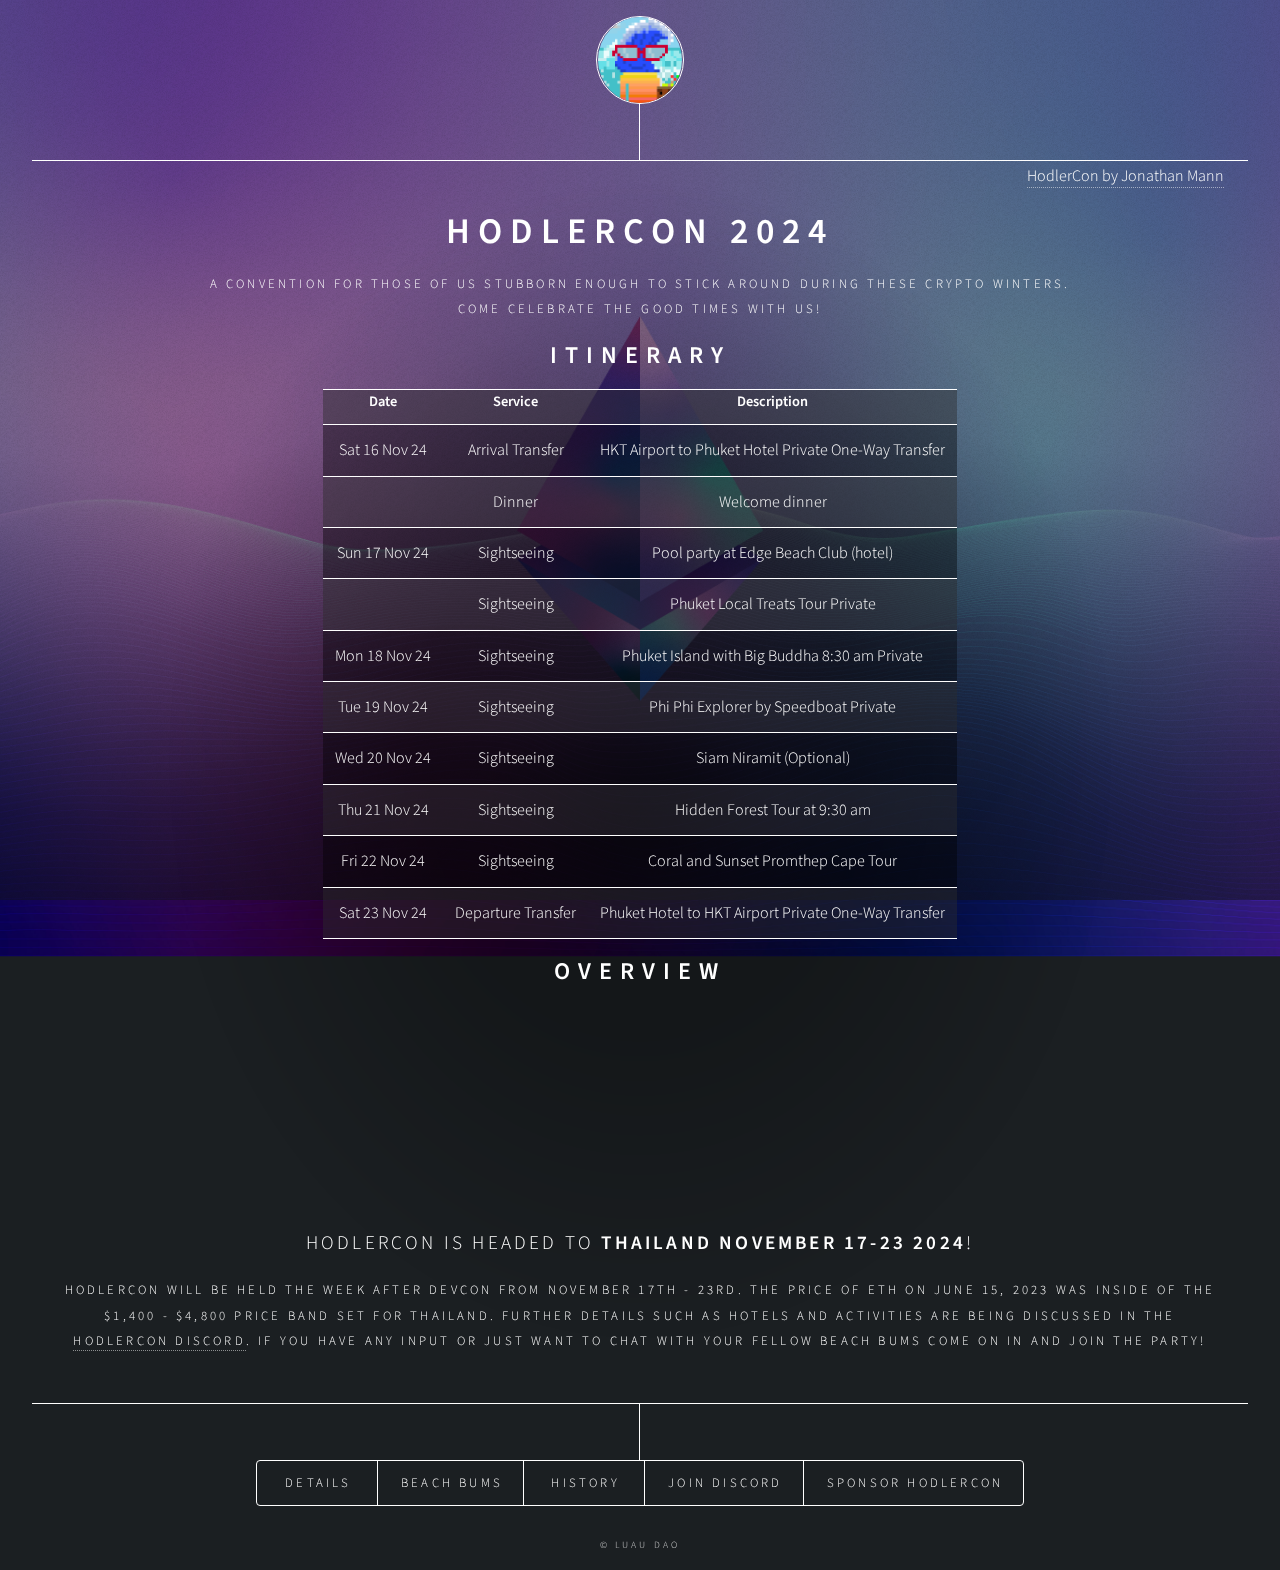
==== commit 3352946f: "Added itinerary" ====
--- a/index.html
+++ b/index.html
@@ -43,6 +43,19 @@
 						margin: 5px;
 					}
 
+					#schedule {
+						border-collapse: collapse;
+						margin-bottom: 1em;
+    					background-color: rgba(0, 0, 0, 0.4);
+						margin-left: auto;
+						margin-right: auto;
+						max-width: fit-content;
+					}
+
+					#schedule th {
+						text-align: center;
+					}
+
 					@media screen and (max-width: 736px) {
 						#hodlercon-video {
 							position: inherit;
@@ -63,6 +76,65 @@
 							<div class="inner">
 								<h1>HodlerCon 2024</h1>
 								<p>A convention for those of us stubborn enough to stick around during these crypto winters.<br/>Come celebrate the good times with us!</p>
+								<h2>Itinerary</h2>
+								<table border="1" id="schedule">
+									<tr>
+									  <th>Date</th>
+									  <th>Service</th>
+									  <th>Description</th>
+									</tr>
+									<tr>
+									  <td>Sat 16 Nov 24</td>
+									  <td>Arrival Transfer</td>
+									  <td>HKT Airport to Phuket Hotel Private One-Way Transfer</td>
+									</tr>
+									<tr>
+									  <td></td>
+									  <td>Dinner</td>
+									  <td>Welcome dinner</td>
+									</tr>
+									<tr>
+									  <td>Sun 17 Nov 24</td>
+									  <td>Sightseeing</td>
+									  <td>Pool party at Edge Beach Club (hotel)</td>
+									</tr>
+									<tr>
+									  <td></td>
+									  <td>Sightseeing</td>
+									  <td>Phuket Local Treats Tour Private</td>
+									</tr>
+									<tr>
+									  <td>Mon 18 Nov 24</td>
+									  <td>Sightseeing</td>
+									  <td>Phuket Island with Big Buddha 8:30 am Private</td>
+									</tr>
+									<tr>
+									  <td>Tue 19 Nov 24</td>
+									  <td>Sightseeing</td>
+									  <td>Phi Phi Explorer by Speedboat Private</td>
+									</tr>
+									<tr>
+									  <td>Wed 20 Nov 24</td>
+									  <td>Sightseeing</td>
+									  <td>Siam Niramit (Optional)</td>
+									</tr>
+									<tr>
+									  <td>Thu 21 Nov 24</td>
+									  <td>Sightseeing</td>
+									  <td>Hidden Forest Tour at 9:30 am</td>
+									</tr>
+									<tr>
+									  <td>Fri 22 Nov 24</td>
+									  <td>Sightseeing</td>
+									  <td>Coral and Sunset Promthep Cape Tour</td>
+									</tr>
+									<tr>
+									  <td>Sat 23 Nov 24</td>
+									  <td>Departure Transfer</td>
+									  <td>Phuket Hotel to HKT Airport Private One-Way Transfer</td>
+									</tr>
+								  </table>
+								<h2>Overview</h2>
 								<iframe id="overview-video" src="https://www.youtube.com/embed/WRW9O5AIwBI" title="YouTube video player" frameborder="0" allow="accelerometer; autoplay; clipboard-write; encrypted-media; gyroscope; picture-in-picture; web-share" allowfullscreen></iframe>
 								<p style="font-size: larger;">HodlerCon is headed to <strong>Thailand November 17-23 2024</strong>!</p>
 								<p>Hodlercon will be held the week after Devcon from November 17th - 23rd. The price of ETH on June 15, 2023 was inside of the $1,400 - $4,800 price band set for Thailand. Further details such as hotels and activities are being discussed in the <a href="https://discord.com/invite/XS4bnxVawj">HodlerCon Discord</a>. If you have any input or just want to chat with your fellow beach bums come on in and join the party!</p>
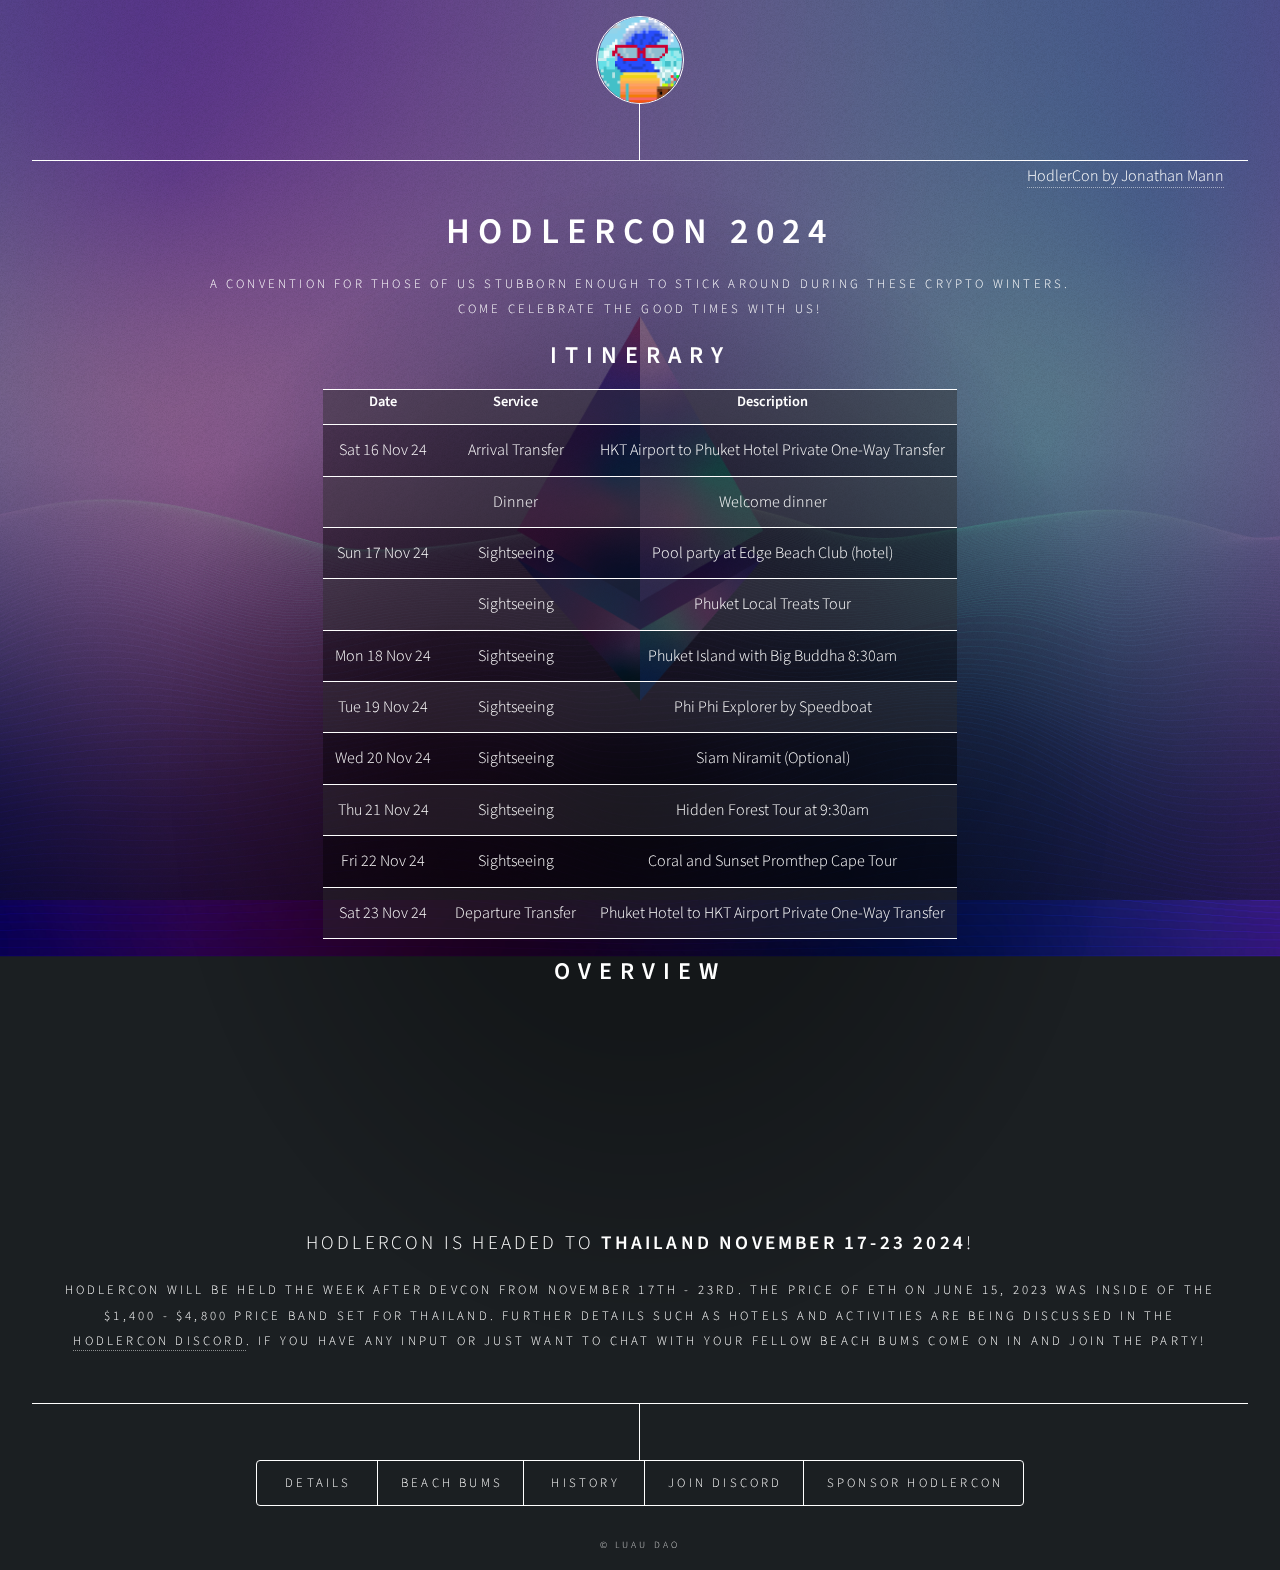
==== commit 2aee51a7: "Fix wording" ====
--- a/index.html
+++ b/index.html
@@ -101,17 +101,17 @@
 									<tr>
 									  <td></td>
 									  <td>Sightseeing</td>
-									  <td>Phuket Local Treats Tour Private</td>
+									  <td>Phuket Local Treats Tour</td>
 									</tr>
 									<tr>
 									  <td>Mon 18 Nov 24</td>
 									  <td>Sightseeing</td>
-									  <td>Phuket Island with Big Buddha 8:30 am Private</td>
+									  <td>Phuket Island with Big Buddha 8:30am </td>
 									</tr>
 									<tr>
 									  <td>Tue 19 Nov 24</td>
 									  <td>Sightseeing</td>
-									  <td>Phi Phi Explorer by Speedboat Private</td>
+									  <td>Phi Phi Explorer by Speedboat</td>
 									</tr>
 									<tr>
 									  <td>Wed 20 Nov 24</td>
@@ -121,7 +121,7 @@
 									<tr>
 									  <td>Thu 21 Nov 24</td>
 									  <td>Sightseeing</td>
-									  <td>Hidden Forest Tour at 9:30 am</td>
+									  <td>Hidden Forest Tour at 9:30am</td>
 									</tr>
 									<tr>
 									  <td>Fri 22 Nov 24</td>
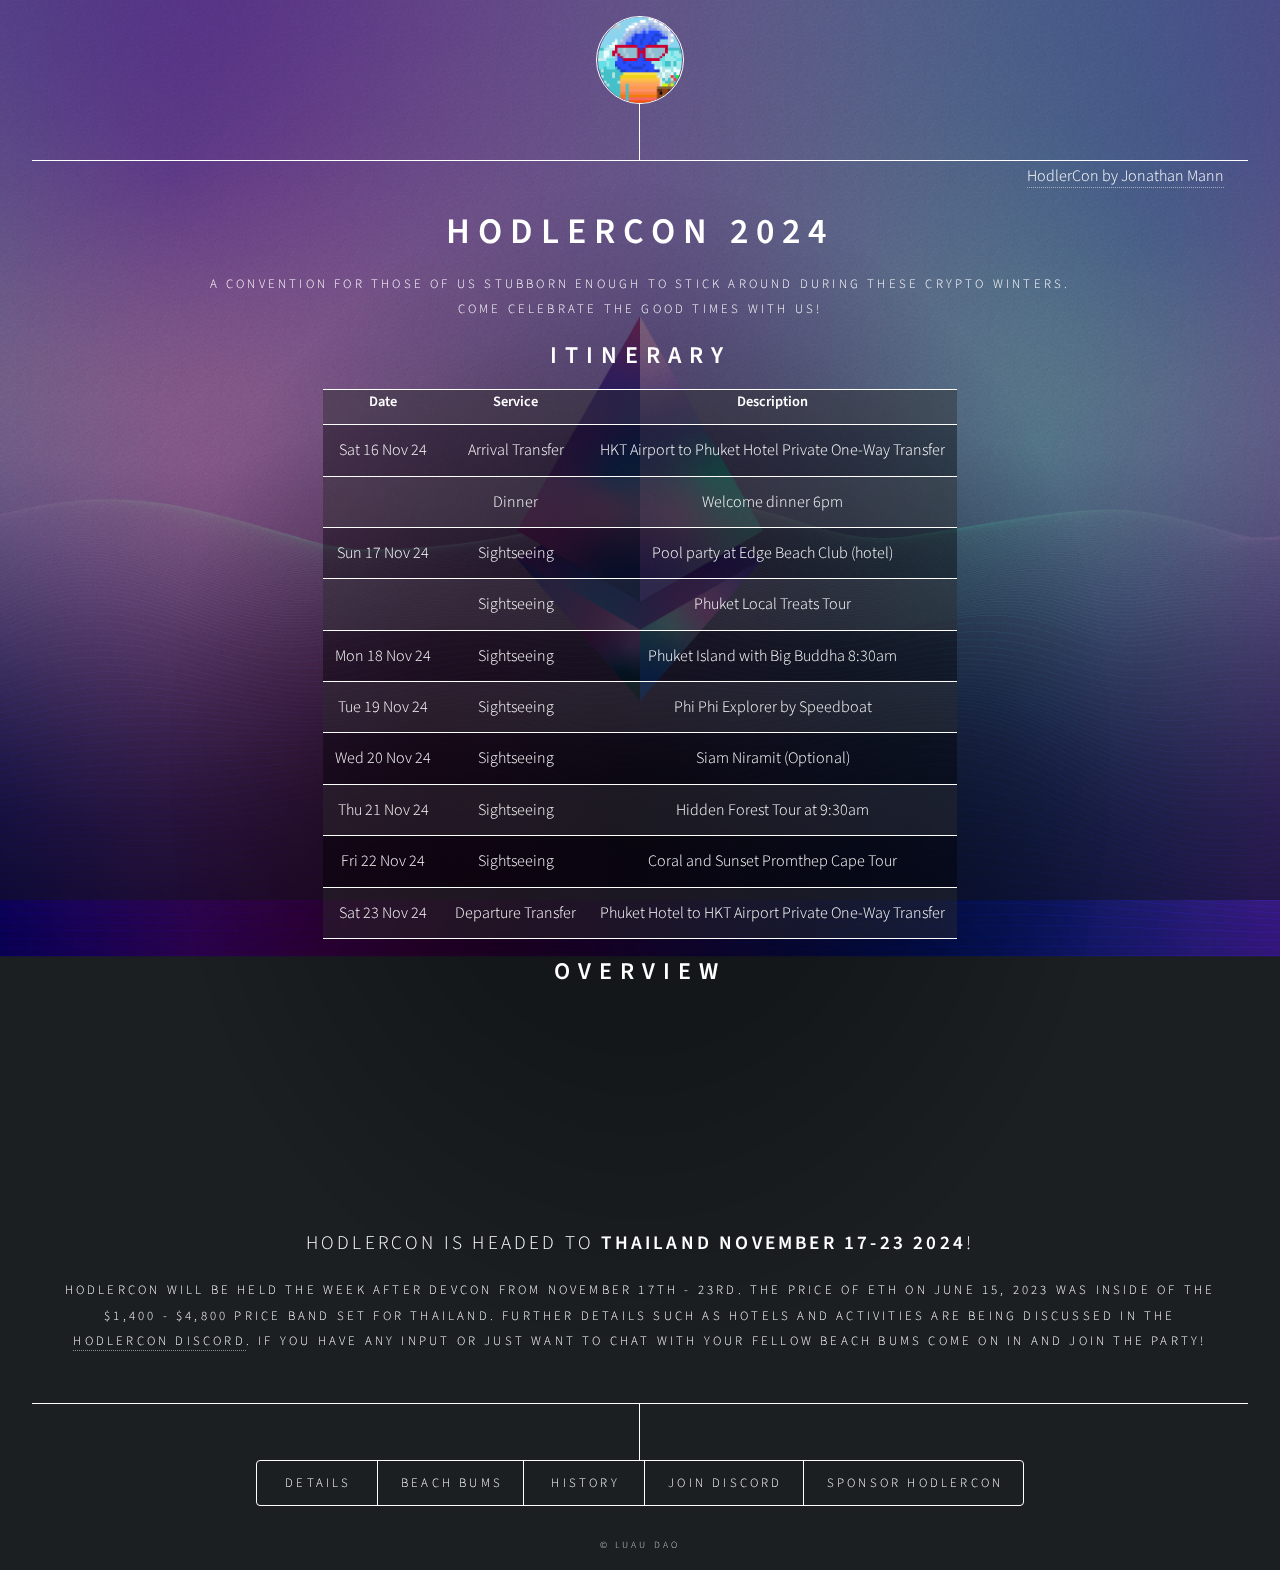
==== commit 8bc93b6a: "Add dinner time" ====
--- a/index.html
+++ b/index.html
@@ -91,7 +91,7 @@
 									<tr>
 									  <td></td>
 									  <td>Dinner</td>
-									  <td>Welcome dinner</td>
+									  <td>Welcome dinner 6pm</td>
 									</tr>
 									<tr>
 									  <td>Sun 17 Nov 24</td>
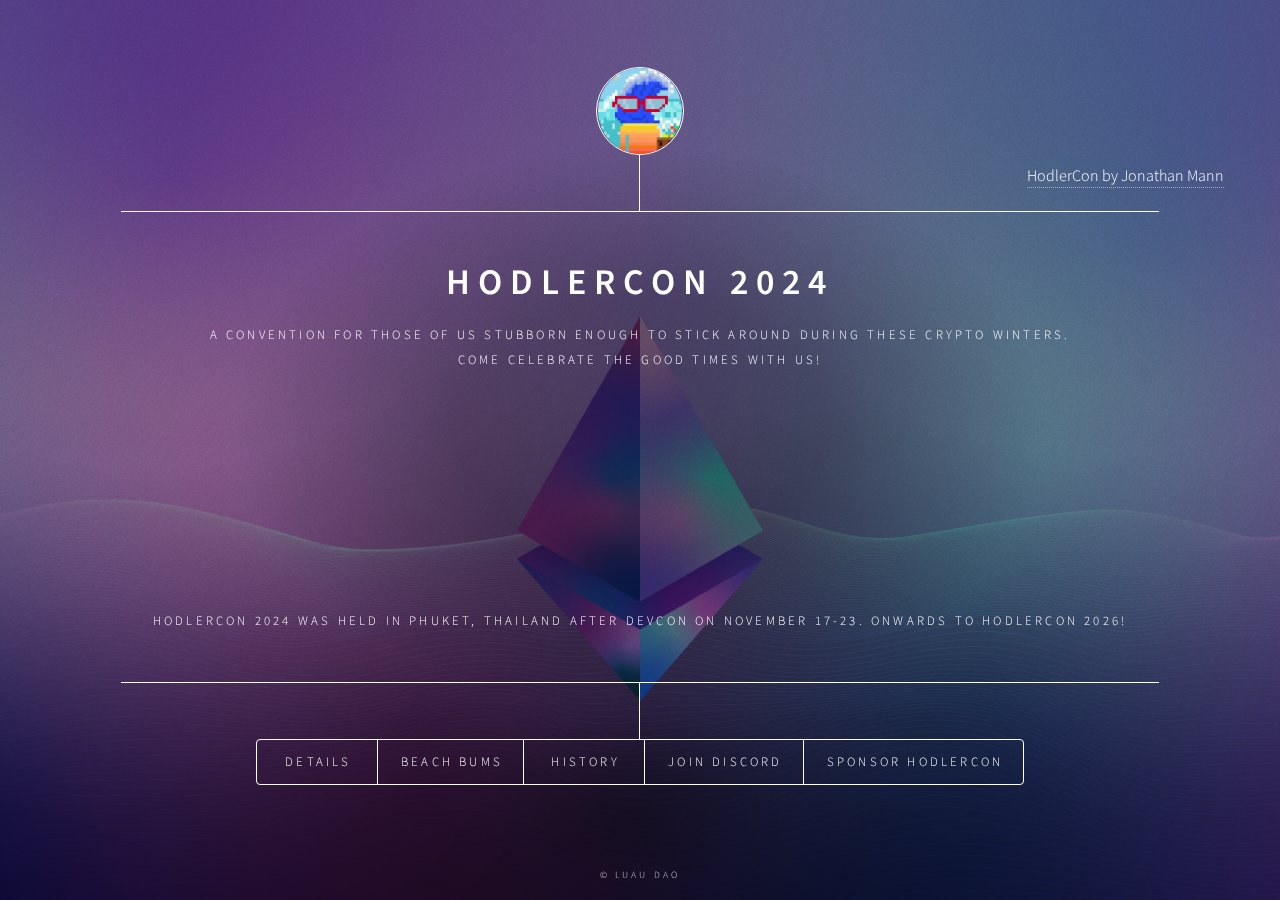
==== commit f23c9238: "Remove itinerary" ====
--- a/index.html
+++ b/index.html
@@ -76,68 +76,8 @@
 							<div class="inner">
 								<h1>HodlerCon 2024</h1>
 								<p>A convention for those of us stubborn enough to stick around during these crypto winters.<br/>Come celebrate the good times with us!</p>
-								<h2>Itinerary</h2>
-								<table border="1" id="schedule">
-									<tr>
-									  <th>Date</th>
-									  <th>Service</th>
-									  <th>Description</th>
-									</tr>
-									<tr>
-									  <td>Sat 16 Nov 24</td>
-									  <td>Arrival Transfer</td>
-									  <td>HKT Airport to Phuket Hotel Private One-Way Transfer</td>
-									</tr>
-									<tr>
-									  <td></td>
-									  <td>Dinner</td>
-									  <td>Welcome dinner 6pm</td>
-									</tr>
-									<tr>
-									  <td>Sun 17 Nov 24</td>
-									  <td>Sightseeing</td>
-									  <td>Pool party at Edge Beach Club (hotel)</td>
-									</tr>
-									<tr>
-									  <td></td>
-									  <td>Sightseeing</td>
-									  <td>Phuket Local Treats Tour</td>
-									</tr>
-									<tr>
-									  <td>Mon 18 Nov 24</td>
-									  <td>Sightseeing</td>
-									  <td>Phuket Island with Big Buddha 8:30am </td>
-									</tr>
-									<tr>
-									  <td>Tue 19 Nov 24</td>
-									  <td>Sightseeing</td>
-									  <td>Phi Phi Explorer by Speedboat</td>
-									</tr>
-									<tr>
-									  <td>Wed 20 Nov 24</td>
-									  <td>Sightseeing</td>
-									  <td>Siam Niramit (Optional)</td>
-									</tr>
-									<tr>
-									  <td>Thu 21 Nov 24</td>
-									  <td>Sightseeing</td>
-									  <td>Hidden Forest Tour at 9:30am</td>
-									</tr>
-									<tr>
-									  <td>Fri 22 Nov 24</td>
-									  <td>Sightseeing</td>
-									  <td>Coral and Sunset Promthep Cape Tour</td>
-									</tr>
-									<tr>
-									  <td>Sat 23 Nov 24</td>
-									  <td>Departure Transfer</td>
-									  <td>Phuket Hotel to HKT Airport Private One-Way Transfer</td>
-									</tr>
-								  </table>
-								<h2>Overview</h2>
 								<iframe id="overview-video" src="https://www.youtube.com/embed/WRW9O5AIwBI" title="YouTube video player" frameborder="0" allow="accelerometer; autoplay; clipboard-write; encrypted-media; gyroscope; picture-in-picture; web-share" allowfullscreen></iframe>
-								<p style="font-size: larger;">HodlerCon is headed to <strong>Thailand November 17-23 2024</strong>!</p>
-								<p>Hodlercon will be held the week after Devcon from November 17th - 23rd. The price of ETH on June 15, 2023 was inside of the $1,400 - $4,800 price band set for Thailand. Further details such as hotels and activities are being discussed in the <a href="https://discord.com/invite/XS4bnxVawj">HodlerCon Discord</a>. If you have any input or just want to chat with your fellow beach bums come on in and join the party!</p>
+								<p>HodlerCon 2024 was held in Phuket, Thailand after Devcon on November 17-23. Onwards to Hodlercon 2026!</p>
 							</div>
 						</div>
 						<nav>
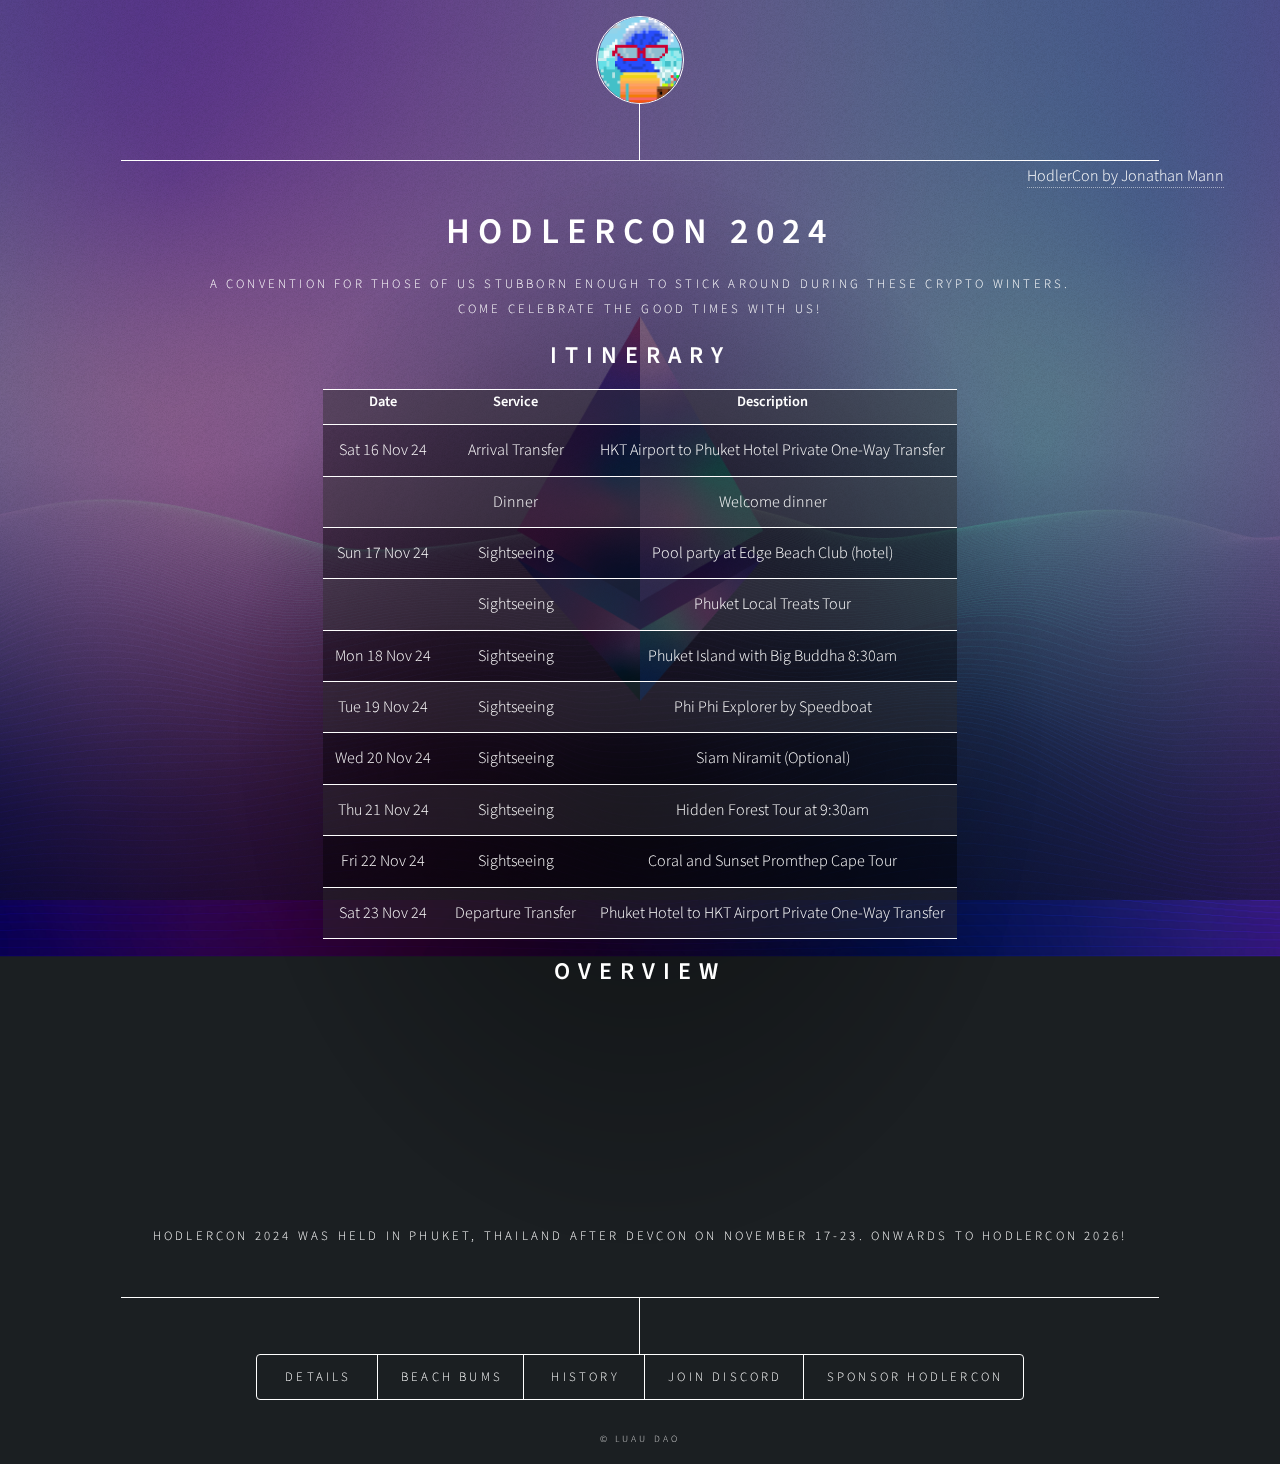
==== commit 98dd6eef: "Add dinner time" ====
--- a/index.html
+++ b/index.html
@@ -76,6 +76,65 @@
 							<div class="inner">
 								<h1>HodlerCon 2024</h1>
 								<p>A convention for those of us stubborn enough to stick around during these crypto winters.<br/>Come celebrate the good times with us!</p>
+								<h2>Itinerary</h2>
+								<table border="1" id="schedule">
+									<tr>
+									  <th>Date</th>
+									  <th>Service</th>
+									  <th>Description</th>
+									</tr>
+									<tr>
+									  <td>Sat 16 Nov 24</td>
+									  <td>Arrival Transfer</td>
+									  <td>HKT Airport to Phuket Hotel Private One-Way Transfer</td>
+									</tr>
+									<tr>
+									  <td></td>
+									  <td>Dinner</td>
+									  <td>Welcome dinner</td>
+									</tr>
+									<tr>
+									  <td>Sun 17 Nov 24</td>
+									  <td>Sightseeing</td>
+									  <td>Pool party at Edge Beach Club (hotel)</td>
+									</tr>
+									<tr>
+									  <td></td>
+									  <td>Sightseeing</td>
+									  <td>Phuket Local Treats Tour</td>
+									</tr>
+									<tr>
+									  <td>Mon 18 Nov 24</td>
+									  <td>Sightseeing</td>
+									  <td>Phuket Island with Big Buddha 8:30am </td>
+									</tr>
+									<tr>
+									  <td>Tue 19 Nov 24</td>
+									  <td>Sightseeing</td>
+									  <td>Phi Phi Explorer by Speedboat</td>
+									</tr>
+									<tr>
+									  <td>Wed 20 Nov 24</td>
+									  <td>Sightseeing</td>
+									  <td>Siam Niramit (Optional)</td>
+									</tr>
+									<tr>
+									  <td>Thu 21 Nov 24</td>
+									  <td>Sightseeing</td>
+									  <td>Hidden Forest Tour at 9:30am</td>
+									</tr>
+									<tr>
+									  <td>Fri 22 Nov 24</td>
+									  <td>Sightseeing</td>
+									  <td>Coral and Sunset Promthep Cape Tour</td>
+									</tr>
+									<tr>
+									  <td>Sat 23 Nov 24</td>
+									  <td>Departure Transfer</td>
+									  <td>Phuket Hotel to HKT Airport Private One-Way Transfer</td>
+									</tr>
+								  </table>
+								<h2>Overview</h2>
 								<iframe id="overview-video" src="https://www.youtube.com/embed/WRW9O5AIwBI" title="YouTube video player" frameborder="0" allow="accelerometer; autoplay; clipboard-write; encrypted-media; gyroscope; picture-in-picture; web-share" allowfullscreen></iframe>
 								<p>HodlerCon 2024 was held in Phuket, Thailand after Devcon on November 17-23. Onwards to Hodlercon 2026!</p>
 							</div>
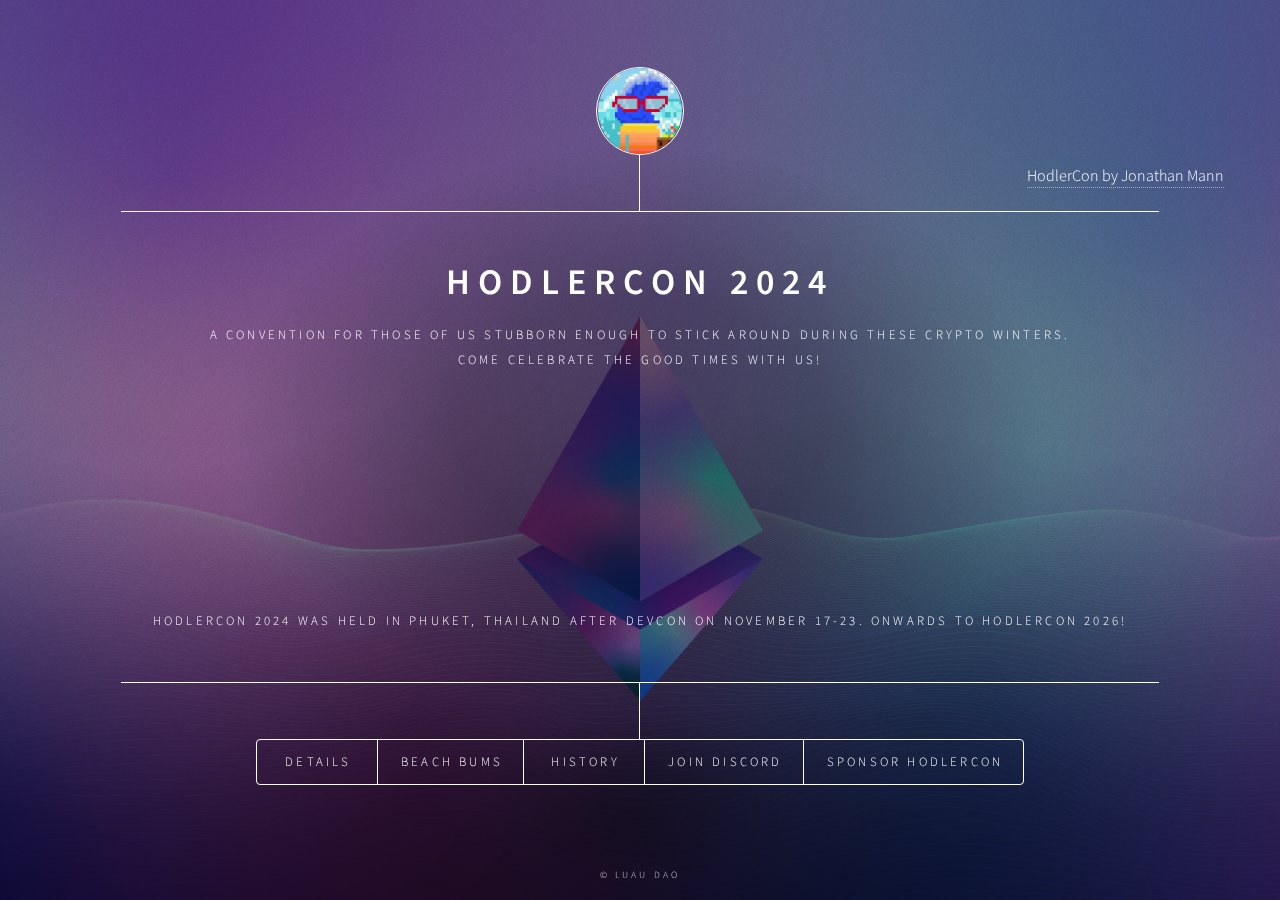
==== commit 50472949: "Remove table" ====
--- a/index.html
+++ b/index.html
@@ -76,65 +76,6 @@
 							<div class="inner">
 								<h1>HodlerCon 2024</h1>
 								<p>A convention for those of us stubborn enough to stick around during these crypto winters.<br/>Come celebrate the good times with us!</p>
-								<h2>Itinerary</h2>
-								<table border="1" id="schedule">
-									<tr>
-									  <th>Date</th>
-									  <th>Service</th>
-									  <th>Description</th>
-									</tr>
-									<tr>
-									  <td>Sat 16 Nov 24</td>
-									  <td>Arrival Transfer</td>
-									  <td>HKT Airport to Phuket Hotel Private One-Way Transfer</td>
-									</tr>
-									<tr>
-									  <td></td>
-									  <td>Dinner</td>
-									  <td>Welcome dinner</td>
-									</tr>
-									<tr>
-									  <td>Sun 17 Nov 24</td>
-									  <td>Sightseeing</td>
-									  <td>Pool party at Edge Beach Club (hotel)</td>
-									</tr>
-									<tr>
-									  <td></td>
-									  <td>Sightseeing</td>
-									  <td>Phuket Local Treats Tour</td>
-									</tr>
-									<tr>
-									  <td>Mon 18 Nov 24</td>
-									  <td>Sightseeing</td>
-									  <td>Phuket Island with Big Buddha 8:30am </td>
-									</tr>
-									<tr>
-									  <td>Tue 19 Nov 24</td>
-									  <td>Sightseeing</td>
-									  <td>Phi Phi Explorer by Speedboat</td>
-									</tr>
-									<tr>
-									  <td>Wed 20 Nov 24</td>
-									  <td>Sightseeing</td>
-									  <td>Siam Niramit (Optional)</td>
-									</tr>
-									<tr>
-									  <td>Thu 21 Nov 24</td>
-									  <td>Sightseeing</td>
-									  <td>Hidden Forest Tour at 9:30am</td>
-									</tr>
-									<tr>
-									  <td>Fri 22 Nov 24</td>
-									  <td>Sightseeing</td>
-									  <td>Coral and Sunset Promthep Cape Tour</td>
-									</tr>
-									<tr>
-									  <td>Sat 23 Nov 24</td>
-									  <td>Departure Transfer</td>
-									  <td>Phuket Hotel to HKT Airport Private One-Way Transfer</td>
-									</tr>
-								  </table>
-								<h2>Overview</h2>
 								<iframe id="overview-video" src="https://www.youtube.com/embed/WRW9O5AIwBI" title="YouTube video player" frameborder="0" allow="accelerometer; autoplay; clipboard-write; encrypted-media; gyroscope; picture-in-picture; web-share" allowfullscreen></iframe>
 								<p>HodlerCon 2024 was held in Phuket, Thailand after Devcon on November 17-23. Onwards to Hodlercon 2026!</p>
 							</div>
